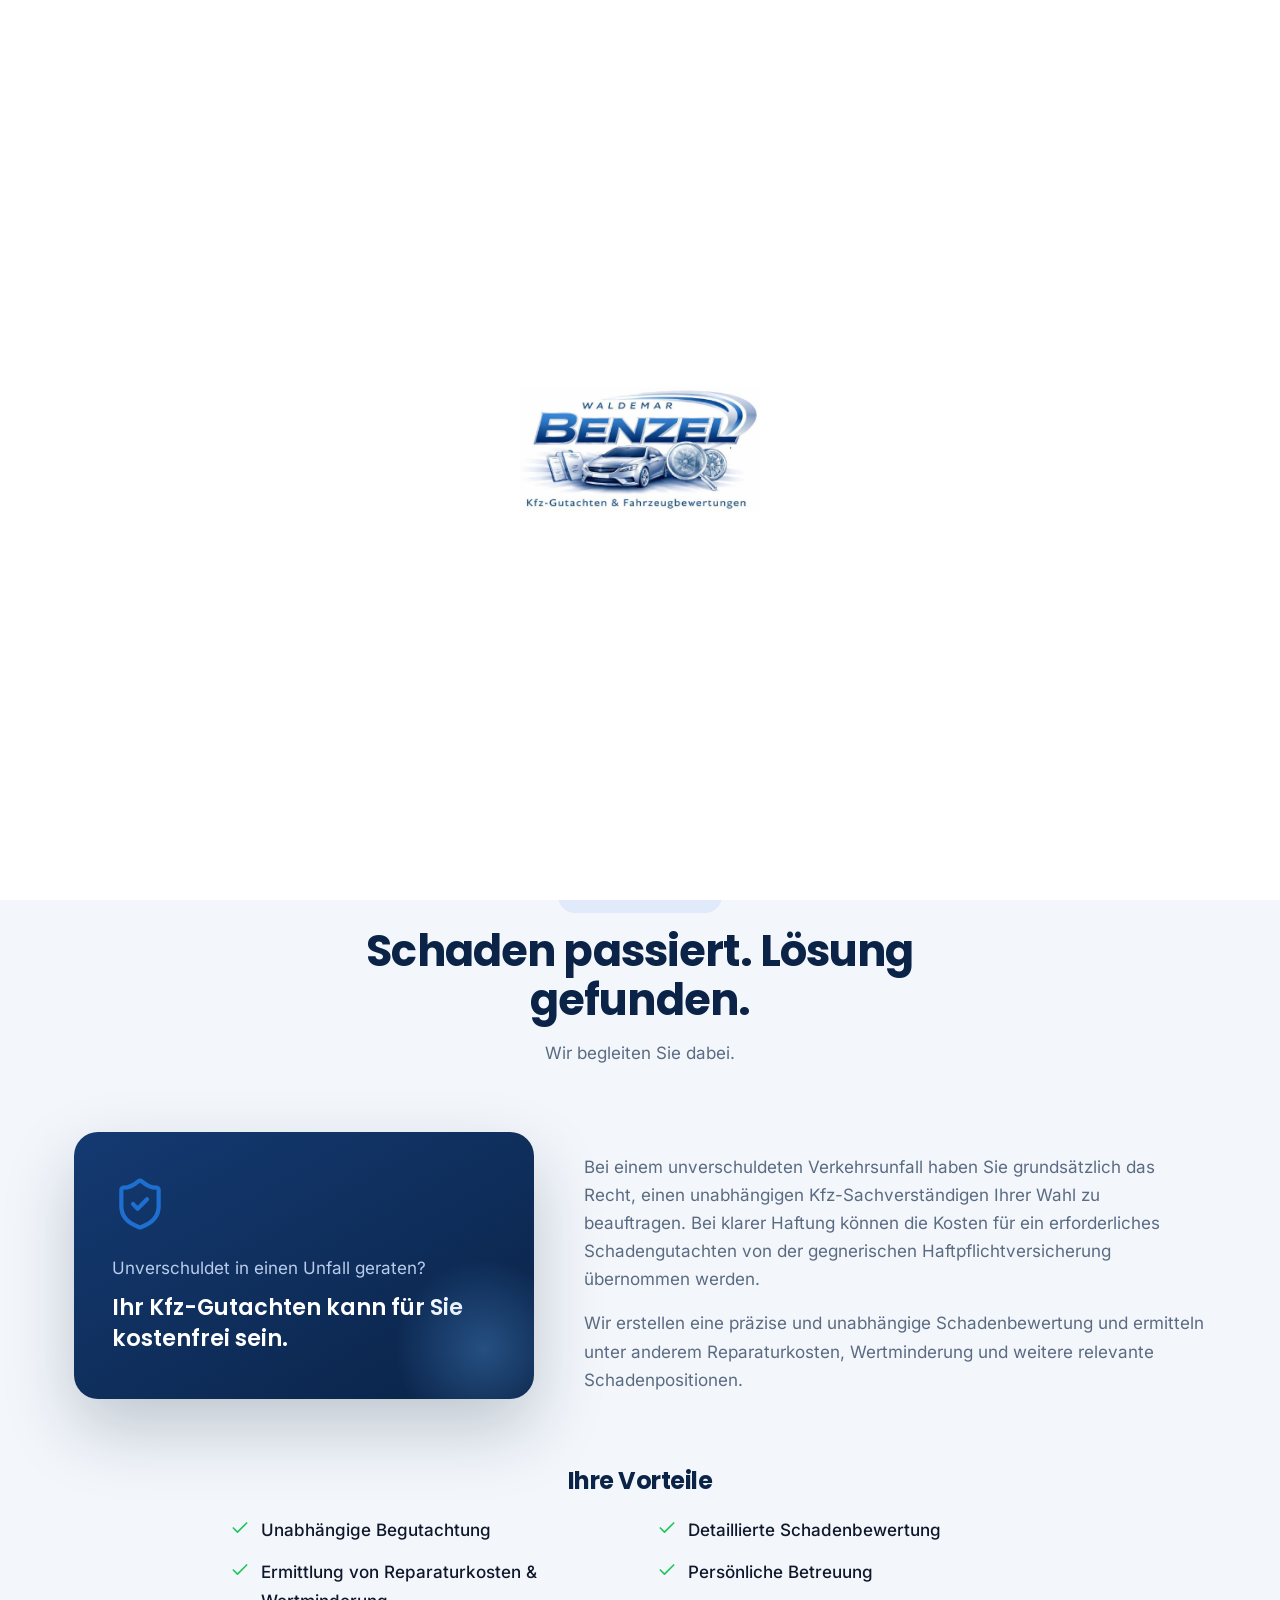
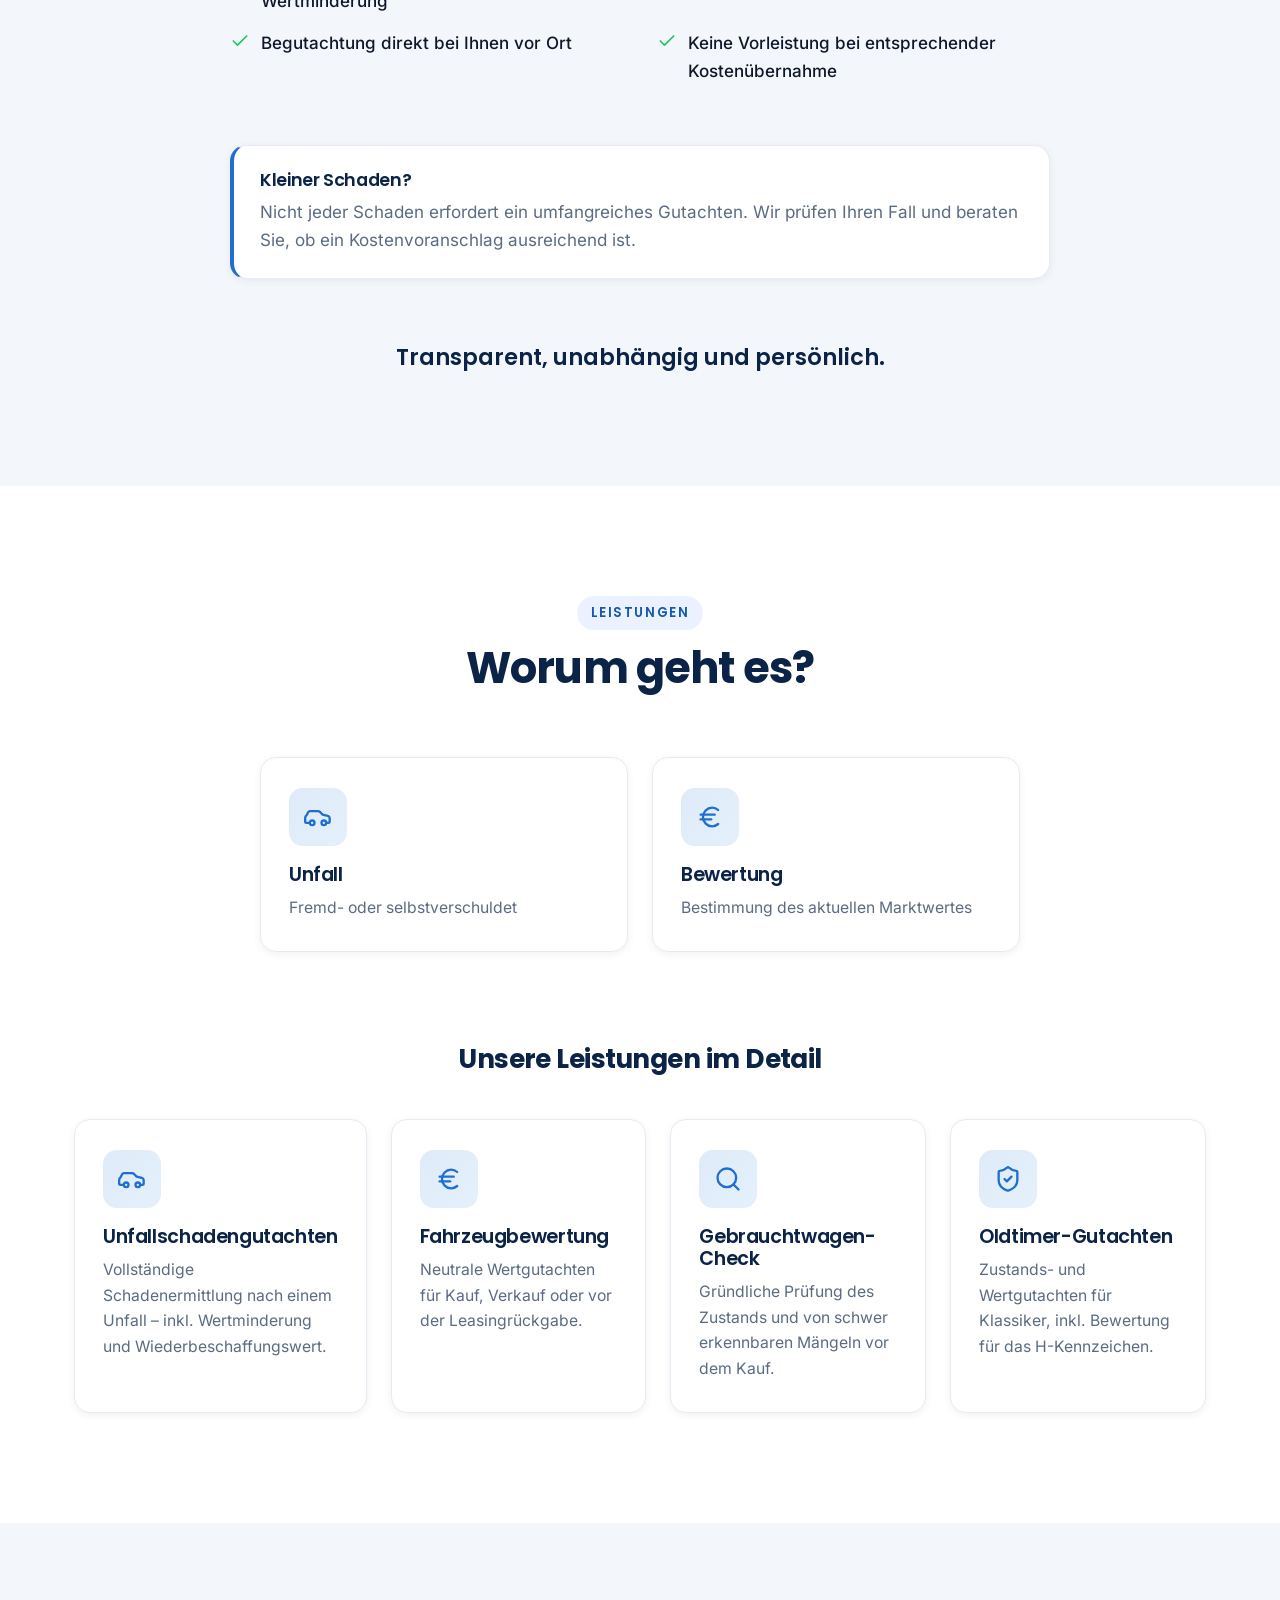
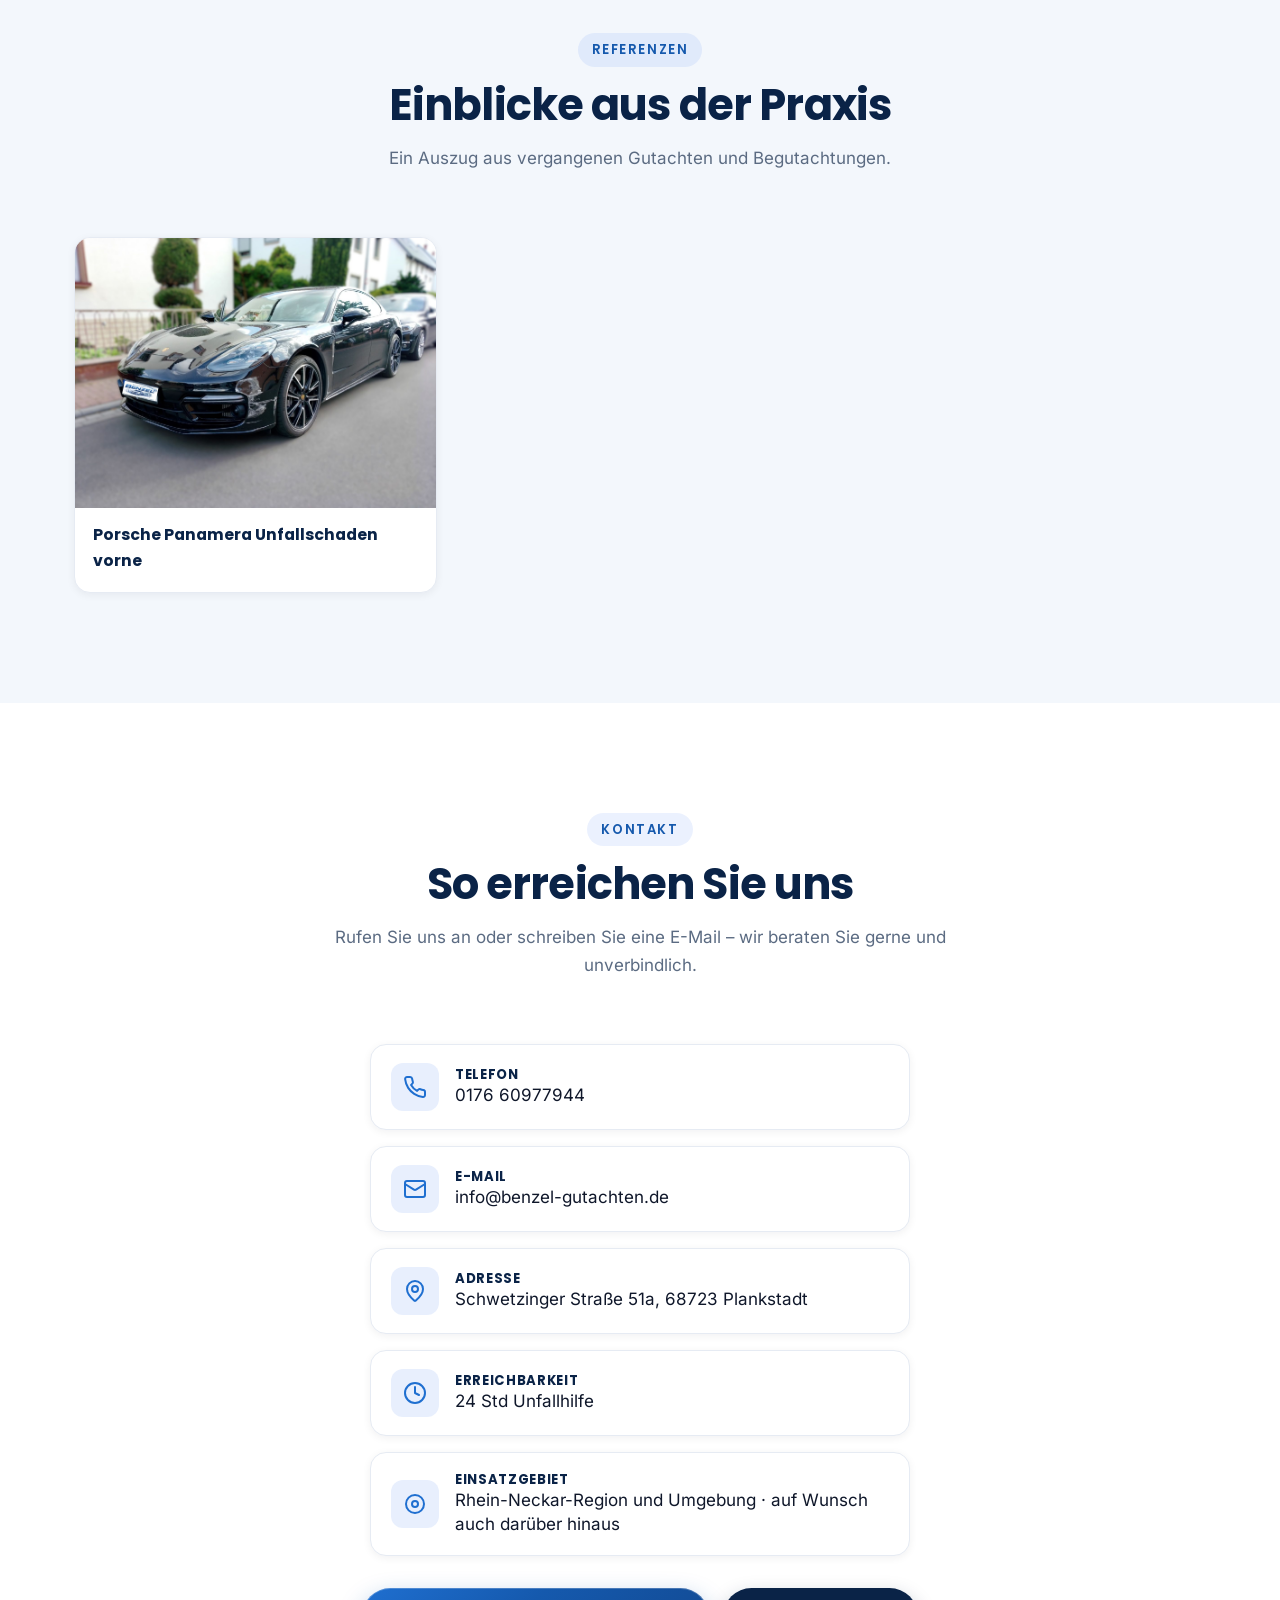
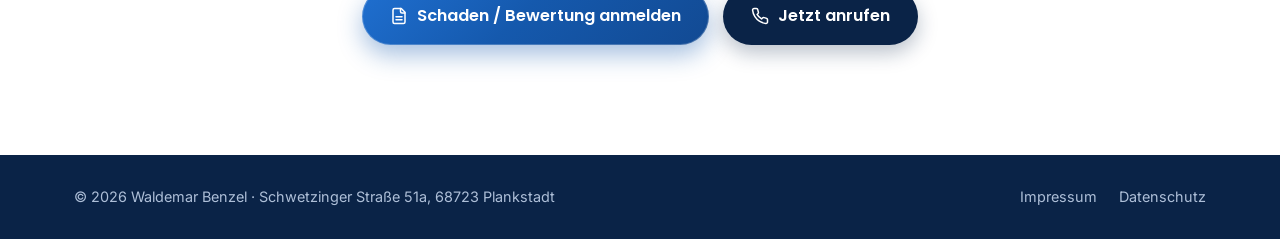
==== index.html @ b2946c23 "Neuer Abschnitt „Schaden passiert. Lösung gefunden." Text vom Auftraggeber, wörtlich übernommen und " ====
<!DOCTYPE html>
<html lang="de">
<head>
  <meta charset="UTF-8" />
  <meta name="viewport" content="width=device-width, initial-scale=1.0" />
  <title>Waldemar Benzel · KFZ-Gutachten & Fahrzeugbewertungen</title>
  <meta name="description" content="Unabhängiges Kfz-Sachverständigenbüro in Plankstadt: KFZ-Gutachten nach Unfall, Fahrzeugbewertung und Gebrauchtwagen-Check – schnell, neutral, kompetent." />
  <meta name="theme-color" content="#0a2347" />

  <!-- Open Graph -->
  <meta property="og:title" content="Waldemar Benzel · KFZ-Gutachten & Fahrzeugbewertungen" />
  <meta property="og:description" content="Unabhängige KFZ-Gutachten nach Unfall & Schaden. Schnell, neutral und kompetent – vor Ort in der Rhein-Neckar-Region und darüber hinaus." />
  <meta property="og:type" content="website" />
  <meta property="og:locale" content="de_DE" />
  <meta property="og:site_name" content="Waldemar Benzel" />
  <meta property="og:image" content="https://emilianbleimn.github.io/Benzel-KFZ/assets/logo.png" />
  <meta property="og:image:width" content="560" />
  <meta property="og:image:height" content="294" />
  <meta property="og:image:alt" content="Logo Waldemar Benzel – Kfz-Gutachten &amp; Fahrzeugbewertungen" />
  <meta name="twitter:card" content="summary_large_image" />

  <!-- Favicon (inline SVG) -->
  <link rel="icon" href="data:image/svg+xml,%3Csvg xmlns='http://www.w3.org/2000/svg' viewBox='0 0 32 32'%3E%3Crect width='32' height='32' rx='7' fill='%230a2347'/%3E%3Cpath d='M7 19h18M9 19l1.6-4.2A2 2 0 0 1 12.5 13.5h7a2 2 0 0 1 1.9 1.3L23 19' fill='none' stroke='%2357a0e8' stroke-width='2' stroke-linecap='round' stroke-linejoin='round'/%3E%3Ccircle cx='11' cy='21' r='1.8' fill='%23fff'/%3E%3Ccircle cx='21' cy='21' r='1.8' fill='%23fff'/%3E%3C/svg%3E" />

  <script>document.documentElement.classList.add("js")</script>
  <noscript><style>#preloader{display:none!important}</style></noscript>
  <link rel="stylesheet" href="css/fonts.css" />
  <link rel="stylesheet" href="css/style.css?v=12" />

  <link rel="canonical" href="https://emilianbleimn.github.io/Benzel-KFZ/" />
  <meta property="og:url" content="https://emilianbleimn.github.io/Benzel-KFZ/" />
  <meta name="robots" content="index, follow" />
  <meta name="author" content="Waldemar Benzel" />

  <!-- Strukturierte Daten für lokale SEO -->
  <script type="application/ld+json">
  {
    "@context": "https://schema.org",
    "@type": "AutomotiveBusiness",
    "name": "Waldemar Benzel – Kfz-Gutachten & Fahrzeugbewertungen",
    "description": "Unabhängiges Kfz-Sachverständigenbüro für Unfallschadengutachten, Fahrzeugbewertung, Gebrauchtwagen-Check und Oldtimer-Gutachten.",
    "url": "https://emilianbleimn.github.io/Benzel-KFZ/",
    "telephone": "+49-176-60977944",
    "email": "info@benzel-gutachten.de",
    "image": "https://emilianbleimn.github.io/Benzel-KFZ/assets/logo.png",
    "geo": { "@type": "GeoCoordinates", "latitude": 49.3958, "longitude": 8.6172 },
    "priceRange": "€€",
    "address": {
      "@type": "PostalAddress",
      "streetAddress": "Schwetzinger Straße 51a",
      "postalCode": "68723",
      "addressLocality": "Plankstadt",
      "addressCountry": "DE"
    },
    "areaServed": [
      { "@type": "City", "name": "Plankstadt" },
      { "@type": "City", "name": "Schwetzingen" },
      { "@type": "City", "name": "Heidelberg" },
      { "@type": "City", "name": "Mannheim" },
      { "@type": "City", "name": "Ludwigshafen am Rhein" },
      { "@type": "City", "name": "Speyer" },
      { "@type": "AdministrativeArea", "name": "Rhein-Neckar-Kreis" },
      { "@type": "AdministrativeArea", "name": "Metropolregion Rhein-Neckar" },
      { "@type": "State", "name": "Baden-Württemberg" },
      { "@type": "State", "name": "Rheinland-Pfalz" },
      { "@type": "State", "name": "Hessen" }
    ],
    "openingHoursSpecification": [{
      "@type": "OpeningHoursSpecification",
      "dayOfWeek": ["Monday", "Tuesday", "Wednesday", "Thursday", "Friday", "Saturday", "Sunday"],
      "opens": "00:00",
      "closes": "23:59"
    }]
  }
  </script>
</head>
<body>
  <a class="skip-link" href="#main">Zum Inhalt springen</a>

  <!-- Lade-Vorschau (Splash) -->
  <div id="preloader" class="preloader" aria-hidden="true">
    <img class="preloader__logo" src="assets/logo.png" onerror="this.onerror=null;this.src='assets/logo.svg'" alt="" width="240" height="126" />
  </div>

  <!-- ===== Header ===== -->
  <header class="header is-scrolled" id="top">
    <div class="container header__inner">
      <a href="#top" class="brand" aria-label="Waldemar Benzel – Startseite">
        <img class="brand__logo" src="assets/logo.png" onerror="this.onerror=null;this.src='assets/logo.svg'" alt="Waldemar Benzel – Kfz-Gutachten & Fahrzeugbewertungen" width="200" height="105" />
      </a>
      <div class="header__actions">
        <a href="tel:+4917660977944" class="btn btn--primary header__phone">
          <svg viewBox="0 0 24 24" class="ico" aria-hidden="true"><path d="M22 16.92v3a2 2 0 0 1-2.18 2 19.79 19.79 0 0 1-8.63-3.07 19.5 19.5 0 0 1-6-6 19.79 19.79 0 0 1-3.07-8.67A2 2 0 0 1 4.11 2h3a2 2 0 0 1 2 1.72c.13.96.36 1.9.7 2.81a2 2 0 0 1-.45 2.11L8.09 9.91a16 16 0 0 0 6 6l1.27-1.27a2 2 0 0 1 2.11-.45c.91.34 1.85.57 2.81.7A2 2 0 0 1 22 16.92z"/></svg>
          Anrufen
        </a>
        <a href="https://schaden.autoixpert.de/G731Gws9prDf" title="Externes Schaden-Formular – öffnet in neuem Tab" class="btn btn--dark" target="_blank" rel="noopener">
          <svg viewBox="0 0 24 24" class="ico" aria-hidden="true"><path d="M15 2H6a2 2 0 0 0-2 2v16a2 2 0 0 0 2 2h12a2 2 0 0 0 2-2V7Z"/><path d="M14 2v4a2 2 0 0 0 2 2h4"/><path d="M16 13H8"/><path d="M16 17H8"/></svg>
          <span class="u-hide-sm">Schaden / Bewertung anmelden</span>
          <span class="u-only-sm">Schaden melden</span>
        </a>
      </div>
    </div>
  </header>

  <main id="main" tabindex="-1">
    <!-- ===== Hero ===== -->
    <section class="hero">
      <div class="hero__glow" aria-hidden="true"></div>
      <div class="container hero__inner hero__inner--center">
        <span class="eyebrow eyebrow--light">Unabhängiges <span class="nowrap">Kfz-Sachverständigenbüro</span></span>
        <h1 class="hero__title"><span class="hero__brand">Benzel</span> KFZ-Gutachten &amp; <span>Fahrzeugbewertungen</span></h1>

        <p class="hero__lead">
          Nach einem Verkehrsunfall oder sonstigen Schaden prüfen wir Ihr Fahrzeug und erstellen
          unabhängige, gerichtsfeste Gutachten – schnell, neutral und kompetent.
        </p>
        <div class="hero__actions">
          <a href="https://schaden.autoixpert.de/G731Gws9prDf" title="Externes Schaden-Formular – öffnet in neuem Tab" class="btn btn--primary btn--lg" target="_blank" rel="noopener">
            <svg viewBox="0 0 24 24" class="ico" aria-hidden="true"><path d="M15 2H6a2 2 0 0 0-2 2v16a2 2 0 0 0 2 2h12a2 2 0 0 0 2-2V7Z"/><path d="M14 2v4a2 2 0 0 0 2 2h4"/><path d="M16 13H8"/><path d="M16 17H8"/></svg>
            Schaden / Bewertung anmelden
          </a>
          <a href="tel:+4917660977944" class="btn btn--ghost btn--lg">
            <svg viewBox="0 0 24 24" class="ico" aria-hidden="true"><path d="M22 16.92v3a2 2 0 0 1-2.18 2 19.79 19.79 0 0 1-8.63-3.07 19.5 19.5 0 0 1-6-6 19.79 19.79 0 0 1-3.07-8.67A2 2 0 0 1 4.11 2h3a2 2 0 0 1 2 1.72c.13.96.36 1.9.7 2.81a2 2 0 0 1-.45 2.11L8.09 9.91a16 16 0 0 0 6 6l1.27-1.27a2 2 0 0 1 2.11-.45c.91.34 1.85.57 2.81.7A2 2 0 0 1 22 16.92z"/></svg>
            0176 60977944
          </a>
        </div>
        <ul class="hero__usps">
          <li><svg viewBox="0 0 24 24" class="ico" aria-hidden="true"><polyline points="20 6 9 17 4 12"/></svg> 100 % unabhängig</li>
          <li><svg viewBox="0 0 24 24" class="ico" aria-hidden="true"><polyline points="20 6 9 17 4 12"/></svg> Schnelle Termine</li>
          <li><svg viewBox="0 0 24 24" class="ico" aria-hidden="true"><polyline points="20 6 9 17 4 12"/></svg> Kompetent</li>
        </ul>
      </div>
    </section>

    <!-- ===== Unfallschaden ===== -->
    <section class="section section--alt" id="unfallschaden">
      <div class="container">
        <div class="section__head">
          <span class="eyebrow">Unfallschaden</span>
          <h2 class="section__title">Schaden passiert. Lösung gefunden.</h2>
          <p class="section__sub">Wir begleiten Sie dabei.</p>
        </div>

        <div class="about">
          <div class="about__card">
            <svg class="about__big-icon" viewBox="0 0 24 24" aria-hidden="true"><path d="M20 13c0 5-3.5 7.5-7.66 8.95a1 1 0 0 1-.67-.01C7.5 20.5 4 18 4 13V6a1 1 0 0 1 1-1c2 0 4.5-1.2 6.24-2.72a1.17 1.17 0 0 1 1.52 0C14.51 3.81 17 5 19 5a1 1 0 0 1 1 1z"/><path d="m9 12 2 2 4-4"/></svg>
            <p class="about__frage">Unverschuldet in einen Unfall geraten?</p>
            <p class="about__quote">Ihr Kfz-Gutachten kann für Sie kostenfrei sein.</p>
          </div>

          <div class="about__content">
            <p>
              Bei einem unverschuldeten Verkehrsunfall haben Sie grundsätzlich das Recht, einen
              unabhängigen Kfz-Sachverständigen Ihrer Wahl zu beauftragen. Bei klarer Haftung können
              die Kosten für ein erforderliches Schadengutachten von der gegnerischen
              Haftpflichtversicherung übernommen werden.
            </p>
            <p>
              Wir erstellen eine präzise und unabhängige Schadenbewertung und ermitteln unter anderem
              Reparaturkosten, Wertminderung und weitere relevante Schadenpositionen.
            </p>
          </div>
        </div>

        <div class="vorteile">
          <h3 class="vorteile__titel">Ihre Vorteile</h3>
          <ul class="checklist checklist--zwei">
            <li><svg viewBox="0 0 24 24" class="ico" aria-hidden="true"><polyline points="20 6 9 17 4 12"/></svg> Unabhängige Begutachtung</li>
            <li><svg viewBox="0 0 24 24" class="ico" aria-hidden="true"><polyline points="20 6 9 17 4 12"/></svg> Detaillierte Schadenbewertung</li>
            <li><svg viewBox="0 0 24 24" class="ico" aria-hidden="true"><polyline points="20 6 9 17 4 12"/></svg> Ermittlung von Reparaturkosten &amp; Wertminderung</li>
            <li><svg viewBox="0 0 24 24" class="ico" aria-hidden="true"><polyline points="20 6 9 17 4 12"/></svg> Persönliche Betreuung</li>
            <li><svg viewBox="0 0 24 24" class="ico" aria-hidden="true"><polyline points="20 6 9 17 4 12"/></svg> Begutachtung direkt bei Ihnen vor Ort</li>
            <li><svg viewBox="0 0 24 24" class="ico" aria-hidden="true"><polyline points="20 6 9 17 4 12"/></svg> Keine Vorleistung bei entsprechender Kostenübernahme</li>
          </ul>
        </div>

        <div class="hinweis">
          <h3 class="hinweis__titel">Kleiner Schaden?</h3>
          <p>
            Nicht jeder Schaden erfordert ein umfangreiches Gutachten. Wir prüfen Ihren Fall und
            beraten Sie, ob ein Kostenvoranschlag ausreichend ist.
          </p>
        </div>

        <p class="schlusssatz">Transparent, unabhängig und persönlich.</p>
      </div>
    </section>

    <!-- ===== Leistungen ===== -->
    <section class="section" id="leistungen">
      <div class="container">
        <div class="section__head">
          <span class="eyebrow">Leistungen</span>
          <h2 class="section__title">Worum geht es?</h2>
        </div>

        <div class="cards cards--two">
          <article class="card">
            <span class="card__icon"><svg viewBox="0 0 24 24" aria-hidden="true"><path d="M19 17h2c.6 0 1-.4 1-1v-3c0-.9-.7-1.7-1.5-1.9C18.7 10.6 16 10 16 10s-1.3-1.4-2.2-2.3c-.5-.4-1.1-.7-1.8-.7H5c-.6 0-1.1.4-1.4.9l-1.5 2.8C1.4 11.3 1 12.1 1 13v3c0 .6.4 1 1 1h2"/><circle cx="7" cy="17" r="2"/><circle cx="17" cy="17" r="2"/></svg></span>
            <h3 class="card__title">Unfall</h3>
            <p>Fremd- oder selbstverschuldet</p>
          </article>

          <article class="card">
            <span class="card__icon"><svg viewBox="0 0 24 24" aria-hidden="true"><path d="M4 10h12"/><path d="M4 14h9"/><path d="M19 6a7.7 7.7 0 0 0-5.2-2A7.9 7.9 0 0 0 6 12c0 4.4 3.5 8 7.8 8 2 0 3.8-.8 5.2-2"/></svg></span>
            <h3 class="card__title">Bewertung</h3>
            <p>Bestimmung des aktuellen Marktwertes</p>
          </article>
        </div>

        <div class="section__head section__head--sub">
          <h3 class="section__subtitle">Unsere Leistungen im Detail</h3>
        </div>

        <div class="cards cards--simple">
          <article class="card">
            <span class="card__icon"><svg viewBox="0 0 24 24" aria-hidden="true"><path d="M19 17h2c.6 0 1-.4 1-1v-3c0-.9-.7-1.7-1.5-1.9C18.7 10.6 16 10 16 10s-1.3-1.4-2.2-2.3c-.5-.4-1.1-.7-1.8-.7H5c-.6 0-1.1.4-1.4.9l-1.5 2.8C1.4 11.3 1 12.1 1 13v3c0 .6.4 1 1 1h2"/><circle cx="7" cy="17" r="2"/><circle cx="17" cy="17" r="2"/></svg></span>
            <h4 class="card__title">Unfallschadengutachten</h4>
            <p>Vollständige Schadenermittlung nach einem Unfall – inkl. Wertminderung und Wiederbeschaffungswert.</p>
          </article>

          <article class="card">
            <span class="card__icon"><svg viewBox="0 0 24 24" aria-hidden="true"><path d="M4 10h12"/><path d="M4 14h9"/><path d="M19 6a7.7 7.7 0 0 0-5.2-2A7.9 7.9 0 0 0 6 12c0 4.4 3.5 8 7.8 8 2 0 3.8-.8 5.2-2"/></svg></span>
            <h4 class="card__title">Fahrzeugbewertung</h4>
            <p>Neutrale Wertgutachten für Kauf, Verkauf oder vor der Leasingrückgabe.</p>
          </article>

          <article class="card">
            <span class="card__icon"><svg viewBox="0 0 24 24" aria-hidden="true"><circle cx="11" cy="11" r="8"/><path d="m21 21-4.3-4.3"/></svg></span>
            <h4 class="card__title">Gebrauchtwagen-Check</h4>
            <p>Gründliche Prüfung des Zustands und von schwer erkennbaren Mängeln vor dem Kauf.</p>
          </article>

          <article class="card">
            <span class="card__icon"><svg viewBox="0 0 24 24" aria-hidden="true"><path d="M20 13c0 5-3.5 7.5-7.66 8.95a1 1 0 0 1-.67-.01C7.5 20.5 4 18 4 13V6a1 1 0 0 1 1-1c2 0 4.5-1.2 6.24-2.72a1.17 1.17 0 0 1 1.52 0C14.51 3.81 17 5 19 5a1 1 0 0 1 1 1z"/><path d="m9 12 2 2 4-4"/></svg></span>
            <h4 class="card__title">Oldtimer-Gutachten</h4>
            <p>Zustands- und Wertgutachten für Klassiker, inkl. Bewertung für das H-Kennzeichen.</p>
          </article>
        </div>
      </div>
    </section>

    <!-- ===== Referenzen / Galerie ===== -->
    <section class="section section--alt" id="referenzen">
      <div class="container">
        <div class="section__head">
          <span class="eyebrow">Referenzen</span>
          <h2 class="section__title">Einblicke aus der Praxis</h2>
          <p class="section__sub">Ein Auszug aus vergangenen Gutachten und Begutachtungen.</p>
        </div>

        <div class="gallery" id="galerie">
          <figure class="gallery__item">
            <img class="gallery__img" src="assets/referenzen/ref-1.jpg" onerror="this.onerror=null;this.src='assets/referenzen/placeholder.svg';this.classList.add('is-placeholder')" alt="Referenz: Unfallschadengutachten" loading="lazy" width="640" height="480" />
            <figcaption class="gallery__cap">Unfallschadengutachten</figcaption>
          </figure>
          <figure class="gallery__item">
            <img class="gallery__img" src="assets/referenzen/ref-2.jpg" onerror="this.onerror=null;this.src='assets/referenzen/placeholder.svg';this.classList.add('is-placeholder')" alt="Referenz: Fahrzeugbewertung" loading="lazy" width="640" height="480" />
            <figcaption class="gallery__cap">Fahrzeugbewertung &amp; Wertgutachten</figcaption>
          </figure>
          <figure class="gallery__item">
            <img class="gallery__img" src="assets/referenzen/ref-3.jpg" onerror="this.onerror=null;this.src='assets/referenzen/placeholder.svg';this.classList.add('is-placeholder')" alt="Referenz: Gebrauchtwagen-Check" loading="lazy" width="640" height="480" />
            <figcaption class="gallery__cap">Gebrauchtwagen-Check</figcaption>
          </figure>
          <figure class="gallery__item">
            <img class="gallery__img" src="assets/referenzen/ref-4.jpg" onerror="this.onerror=null;this.src='assets/referenzen/placeholder.svg';this.classList.add('is-placeholder')" alt="Referenz: Oldtimer-Gutachten" loading="lazy" width="640" height="480" />
            <figcaption class="gallery__cap">Oldtimer-Gutachten</figcaption>
          </figure>
          <figure class="gallery__item">
            <img class="gallery__img" src="assets/referenzen/ref-5.jpg" onerror="this.onerror=null;this.src='assets/referenzen/placeholder.svg';this.classList.add('is-placeholder')" alt="Referenz: Lack- und Karosserieschaden" loading="lazy" width="640" height="480" />
            <figcaption class="gallery__cap">Lack- &amp; Karosserieschaden</figcaption>
          </figure>
          <figure class="gallery__item">
            <img class="gallery__img" src="assets/referenzen/ref-6.jpg" onerror="this.onerror=null;this.src='assets/referenzen/placeholder.svg';this.classList.add('is-placeholder')" alt="Referenz: Beweissicherung und Dokumentation" loading="lazy" width="640" height="480" />
            <figcaption class="gallery__cap">Beweissicherung &amp; Dokumentation</figcaption>
          </figure>
        </div>
      </div>
    </section>

    <!-- ===== Kontakt ===== -->
    <section class="section" id="kontakt">
      <div class="container container--narrow">
        <div class="section__head">
          <span class="eyebrow">Kontakt</span>
          <h2 class="section__title">So erreichen Sie uns</h2>
          <p class="section__sub">Rufen Sie uns an oder schreiben Sie eine E-Mail – wir beraten Sie gerne und unverbindlich.</p>
        </div>

        <div class="contact__info contact__info--center">
          <a class="contact__item" href="tel:+4917660977944">
            <span class="contact__ico"><svg viewBox="0 0 24 24" aria-hidden="true"><path d="M22 16.92v3a2 2 0 0 1-2.18 2 19.79 19.79 0 0 1-8.63-3.07 19.5 19.5 0 0 1-6-6 19.79 19.79 0 0 1-3.07-8.67A2 2 0 0 1 4.11 2h3a2 2 0 0 1 2 1.72c.13.96.36 1.9.7 2.81a2 2 0 0 1-.45 2.11L8.09 9.91a16 16 0 0 0 6 6l1.27-1.27a2 2 0 0 1 2.11-.45c.91.34 1.85.57 2.81.7A2 2 0 0 1 22 16.92z"/></svg></span>
            <span><strong>Telefon</strong>0176 60977944</span>
          </a>
          <a class="contact__item" href="mailto:info@benzel-gutachten.de">
            <span class="contact__ico"><svg viewBox="0 0 24 24" aria-hidden="true"><rect x="2" y="4" width="20" height="16" rx="2"/><path d="m22 7-8.97 5.7a1.94 1.94 0 0 1-2.06 0L2 7"/></svg></span>
            <span><strong>E-Mail</strong>info@benzel-gutachten.de</span>
          </a>
          <div class="contact__item">
            <span class="contact__ico"><svg viewBox="0 0 24 24" aria-hidden="true"><path d="M20 10c0 4.99-5.54 10.19-7.4 11.8a1 1 0 0 1-1.2 0C9.54 20.19 4 14.99 4 10a8 8 0 0 1 16 0"/><circle cx="12" cy="10" r="3"/></svg></span>
            <span><strong>Adresse</strong>Schwetzinger Straße 51a, 68723 Plankstadt</span>
          </div>
          <div class="contact__item">
            <span class="contact__ico"><svg viewBox="0 0 24 24" aria-hidden="true"><circle cx="12" cy="12" r="10"/><polyline points="12 6 12 12 16 14"/></svg></span>
            <span><strong>Erreichbarkeit</strong>24 Std Unfallhilfe</span>
          </div>
          <div class="contact__item">
            <span class="contact__ico"><svg viewBox="0 0 24 24" aria-hidden="true"><circle cx="12" cy="12" r="9"/><circle cx="12" cy="12" r="3"/></svg></span>
            <span><strong>Einsatzgebiet</strong>Rhein-Neckar-Region und Umgebung · auf Wunsch auch darüber hinaus</span>
          </div>
        </div>

        <div class="contact-cta">
          <a href="https://schaden.autoixpert.de/G731Gws9prDf" title="Externes Schaden-Formular – öffnet in neuem Tab" class="btn btn--primary btn--lg" target="_blank" rel="noopener">
            <svg viewBox="0 0 24 24" class="ico" aria-hidden="true"><path d="M15 2H6a2 2 0 0 0-2 2v16a2 2 0 0 0 2 2h12a2 2 0 0 0 2-2V7Z"/><path d="M14 2v4a2 2 0 0 0 2 2h4"/><path d="M16 13H8"/><path d="M16 17H8"/></svg>
            Schaden / Bewertung anmelden
          </a>
          <a href="tel:+4917660977944" class="btn btn--dark btn--lg">
            <svg viewBox="0 0 24 24" class="ico" aria-hidden="true"><path d="M22 16.92v3a2 2 0 0 1-2.18 2 19.79 19.79 0 0 1-8.63-3.07 19.5 19.5 0 0 1-6-6 19.79 19.79 0 0 1-3.07-8.67A2 2 0 0 1 4.11 2h3a2 2 0 0 1 2 1.72c.13.96.36 1.9.7 2.81a2 2 0 0 1-.45 2.11L8.09 9.91a16 16 0 0 0 6 6l1.27-1.27a2 2 0 0 1 2.11-.45c.91.34 1.85.57 2.81.7A2 2 0 0 1 22 16.92z"/></svg>
            Jetzt anrufen
          </a>
        </div>
      </div>
    </section>
  </main>

  <!-- ===== Footer ===== -->
  <footer class="footer footer--slim">
    <div class="container footer__bottom">
      <p>© <span id="year">2026</span> Waldemar Benzel · Schwetzinger Straße 51a, 68723 Plankstadt</p>
      <nav class="footer__legal" aria-label="Rechtliches">
        <a href="impressum.html">Impressum</a>
        <a href="datenschutz.html">Datenschutz</a>
      </nav>
    </div>
  </footer>

  <script>
    // Aktuelles Jahr im Footer
    var y = document.getElementById("year");
    if (y) y.textContent = new Date().getFullYear();

    // Lade-Vorschau (Splash) ausblenden – mit Mindestanzeigedauer & Sicherheits-Fallback
    (function () {
      var pre = document.getElementById("preloader");
      if (!pre) return;
      var start = Date.now(), MIN = 2700;   // Mindestanzeigedauer der Lade-Vorschau
      function hide() {
        var wait = Math.max(0, MIN - (Date.now() - start));
        setTimeout(function () { pre.classList.add("is-hidden"); }, wait);
      }
      if (document.readyState === "complete") hide();
      else window.addEventListener("load", hide);
      setTimeout(hide, 3200); // Fallback, falls 'load' nicht feuert – deckelt die Anzeige
    })();

    // Klick aufs Logo: sanft nach ganz oben (Startseite) – Desktop & Mobile
    (function () {
      var brand = document.querySelector(".brand");
      if (!brand) return;
      brand.addEventListener("click", function (e) {
        var href = brand.getAttribute("href") || "";
        if (href.charAt(0) === "#") {
          e.preventDefault();
          window.scrollTo({ top: 0, behavior: "smooth" });
        }
      });
    })();
  </script>
  <script src="js/referenzen.js"></script>
</body>
</html>
---- css/fonts.css ----
/* Lokal gehostete Schriften (DSGVO-freundlich) – ersetzen den externen Google-Fonts-Aufruf */
@font-face { font-family: 'Inter'; font-style: normal; font-weight: 400; font-display: swap; src: url('../fonts/inter-400.woff2') format('woff2'); }
@font-face { font-family: 'Inter'; font-style: normal; font-weight: 500; font-display: swap; src: url('../fonts/inter-500.woff2') format('woff2'); }
@font-face { font-family: 'Inter'; font-style: normal; font-weight: 600; font-display: swap; src: url('../fonts/inter-600.woff2') format('woff2'); }
@font-face { font-family: 'Inter'; font-style: normal; font-weight: 700; font-display: swap; src: url('../fonts/inter-700.woff2') format('woff2'); }
@font-face { font-family: 'Poppins'; font-style: normal; font-weight: 500; font-display: swap; src: url('../fonts/poppins-500.woff2') format('woff2'); }
@font-face { font-family: 'Poppins'; font-style: normal; font-weight: 600; font-display: swap; src: url('../fonts/poppins-600.woff2') format('woff2'); }
@font-face { font-family: 'Poppins'; font-style: normal; font-weight: 700; font-display: swap; src: url('../fonts/poppins-700.woff2') format('woff2'); }
@font-face { font-family: 'Poppins'; font-style: normal; font-weight: 800; font-display: swap; src: url('../fonts/poppins-800.woff2') format('woff2'); }
---- css/style.css ----
/* =========================================================
   AutoCheck – KFZ-Gutachten · Stylesheet
   ========================================================= */

:root {
  --navy-900: #0a2347;
  --navy-800: #0d2c59;
  --navy-700: #143a72;
  --blue: #1f6fd0;
  --blue-dark: #1559ad;
  --blue-light: #57a0e8;
  /* Akzentfarbe = metallisches Blau (Logo-Stil, ersetzt das frühere Orange) */
  --accent: #1f6fd0;
  --accent-dark: #1559ad;
  --steel: #4d6b94;
  --green: #22c55e;

  /* Chrome-/Metallic-Verläufe (Logo-Look) */
  --grad-blue: linear-gradient(135deg, #3b8fe6 0%, #1f6fd0 46%, #124a93 100%);
  --grad-chrome: linear-gradient(180deg, #ffffff 0%, #dcebfb 30%, #9fc2e6 70%, #6f9bcb 100%);

  --ink: #0f172a;
  --muted: #5b6b82;
  --line: #e6ebf3;
  --bg: #ffffff;
  --bg-alt: #f3f7fc;

  --radius: 16px;
  --radius-sm: 10px;
  --radius-lg: 24px;
  --shadow-sm: 0 2px 8px rgba(15, 23, 42, .06);
  --shadow: 0 14px 40px rgba(15, 23, 42, .10);
  --shadow-lg: 0 30px 70px rgba(10, 26, 48, .22);

  --container: 1180px;
  --ease: cubic-bezier(.22, .61, .36, 1);

  --font-body: "Inter", system-ui, -apple-system, "Segoe UI", Roboto, sans-serif;
  --font-head: "Poppins", var(--font-body);
}

/* ---------- Reset ---------- */
*, *::before, *::after { box-sizing: border-box; }
* { margin: 0; }
html { scroll-behavior: smooth; -webkit-text-size-adjust: 100%; }

body {
  font-family: var(--font-body);
  color: var(--ink);
  background: var(--bg);
  line-height: 1.65;
  font-size: 17px;
  overflow-x: hidden;
  -webkit-font-smoothing: antialiased;
}

img, svg { display: block; max-width: 100%; }
a { color: inherit; text-decoration: none; }
ul { list-style: none; padding: 0; }
button { font: inherit; cursor: pointer; border: none; background: none; }

h1, h2, h3, h4 { font-family: var(--font-head); line-height: 1.15; letter-spacing: -.02em; color: var(--navy-900); }

/* generic line-icon styling */
.ico { width: 1.15em; height: 1.15em; fill: none; stroke: currentColor; stroke-width: 2; stroke-linecap: round; stroke-linejoin: round; flex: none; }

/* ---------- Layout helpers ---------- */
.container { width: 100%; max-width: var(--container); margin: 0 auto; padding: 0 24px; }
.container--narrow { max-width: 820px; }

.section { padding: clamp(64px, 9vw, 110px) 0; }
.section--alt { background: var(--bg-alt); }

.section__head { max-width: 680px; margin: 0 auto clamp(40px, 6vw, 64px); text-align: center; }
.section__title { font-size: clamp(1.9rem, 4vw, 2.7rem); font-weight: 700; }
.section__sub { margin-top: 14px; color: var(--muted); font-size: 1.06rem; }

.eyebrow {
  display: inline-block; font-family: var(--font-head); font-weight: 600;
  font-size: .82rem; letter-spacing: .12em; text-transform: uppercase;
  color: var(--blue-dark); margin-bottom: 14px;
  padding: 6px 14px; border-radius: 999px; background: rgba(37, 99, 235, .09);
}
.eyebrow--light { color: #bcd4ff; background: rgba(255, 255, 255, .1); }

/* ---------- Skip link ---------- */
.skip-link {
  position: absolute; left: -999px; top: 0; z-index: 200;
  background: var(--navy-900); color: #fff; padding: 12px 18px; border-radius: 0 0 10px 0;
}
.skip-link:focus { left: 0; }

/* ---------- Buttons ---------- */
.btn {
  --btn-bg: var(--blue); --btn-fg: #fff;
  display: inline-flex; align-items: center; justify-content: center; gap: 9px;
  background: var(--btn-bg); color: var(--btn-fg);
  font-family: var(--font-head); font-weight: 600; font-size: .97rem;
  padding: 12px 22px; border-radius: 999px;
  transition: transform .2s var(--ease), box-shadow .2s var(--ease), background .2s var(--ease);
  white-space: nowrap;
}
.btn .ico { width: 18px; height: 18px; transition: transform .2s var(--ease); }
.btn:hover { transform: translateY(-2px); }
.btn:hover .ico { transform: translateX(3px); }
.btn:focus-visible { outline: 3px solid var(--btn-focus-ring, var(--navy-900)); outline-offset: 2px; }
.hero, .cta-band, .nf { --btn-focus-ring: #ffffff; }

.btn--primary { background: linear-gradient(135deg, #1f6fd0 0%, #1559ad 46%, #124a93 100%); box-shadow: inset 0 0 0 1px rgba(255,255,255,.22), 0 10px 24px rgba(21, 89, 173, .38); }
.btn--primary:hover { background: linear-gradient(135deg, #1a5fb8 0%, #124a93 55%, #0e3f80 100%); box-shadow: inset 0 0 0 1px rgba(255,255,255,.22), 0 14px 30px rgba(21, 89, 173, .5); }

.btn--ghost { background: rgba(255,255,255,.08); color: #fff; box-shadow: inset 0 0 0 1.5px rgba(255,255,255,.35); }
.btn--ghost:hover { background: rgba(255,255,255,.16); }

.btn--light { background: #fff; color: var(--navy-900); }
.btn--light:hover { background: #eef3fb; }

.btn--lg { padding: 15px 28px; font-size: 1.02rem; }
.btn--block { width: 100%; }

/* ---------- Topbar ---------- */
.topbar { background: var(--navy-900); color: #c8d6ec; font-size: .85rem; }
.topbar__inner { display: flex; align-items: center; justify-content: space-between; min-height: 42px; gap: 16px; }
.topbar__left, .topbar__right { display: flex; align-items: center; gap: 20px; }
.topbar__item { display: inline-flex; align-items: center; gap: 7px; transition: color .2s; }
.topbar__item:hover { color: #fff; }
.topbar .ico { width: 15px; height: 15px; color: var(--accent); }
.topbar__badge {
  display: inline-flex; align-items: center; gap: 6px;
  background: var(--accent); color: #fff; font-weight: 600;
  padding: 4px 11px; border-radius: 999px; font-size: .8rem;
}
.topbar__badge .ico { color: #fff; }

/* ---------- Header ---------- */
.header {
  position: sticky; top: 0; z-index: 100;
  background: #ffffff;
  backdrop-filter: saturate(180%) blur(12px);
  border-bottom: 1px solid transparent;
  transition: box-shadow .25s, border-color .25s;
}
.header.is-scrolled { box-shadow: var(--shadow-sm); border-color: var(--line); }
.header__inner { display: flex; align-items: center; justify-content: space-between; min-height: 72px; gap: 20px; }

.brand { display: inline-flex; align-items: center; gap: 11px; }
.brand__logo { height: 56px; width: auto; display: block; }
/* Footer: Logo auf hellem „Schild", damit es auf dunklem Grund lesbar bleibt */
.brand__plate { display: inline-grid; place-items: center; padding: 9px 14px; background: #fff; border-radius: 14px; box-shadow: var(--shadow-sm); }
.brand--footer .brand__logo { height: 46px; }

.nav { display: flex; align-items: center; gap: 6px; }
.nav__link {
  font-family: var(--font-head); font-weight: 500; font-size: .96rem; color: #2a3b54;
  padding: 9px 13px; border-radius: 9px; transition: color .2s, background .2s;
}
.nav__link:hover, .nav__link.is-active { color: var(--blue); background: rgba(37,99,235,.07); }
.nav__cta { margin-left: 8px; color: #fff; }
.nav__cta:hover { color: #fff; }

.nav-toggle { display: none; width: 46px; height: 46px; border-radius: 12px; color: var(--navy-900); }
.nav-toggle svg { width: 26px; height: 26px; fill: none; stroke: currentColor; stroke-width: 2; stroke-linecap: round; margin: 0 auto; }
.nav-toggle__close { display: none; }

/* ---------- Hero ---------- */
.hero { position: relative; color: #eaf1fb; background: radial-gradient(120% 120% at 80% -10%, var(--navy-700) 0%, var(--navy-900) 55%); overflow: hidden; }
.hero__glow { position: absolute; inset: 0; pointer-events: none;
  background:
    radial-gradient(420px 420px at 88% 18%, rgba(87,160,232,.30), transparent 70%),
    radial-gradient(520px 520px at 10% 90%, rgba(31,111,208,.34), transparent 70%);
}
.hero__inner { position: relative; display: grid; grid-template-columns: 1.05fr .95fr; gap: 50px; align-items: center; padding: clamp(56px, 8vw, 96px) 0; }
.hero__title { font-size: clamp(2.1rem, 5vw, 3.5rem); font-weight: 800; color: #fff; }
.hero__title span { color: var(--blue-light); }
.hero__lead { margin-top: 20px; font-size: clamp(1.05rem, 2vw, 1.2rem); color: #c4d3ea; max-width: 540px; }
.hero__actions { display: flex; flex-wrap: wrap; gap: 14px; margin-top: 32px; }
.hero__usps { display: flex; flex-wrap: wrap; gap: 18px 26px; margin-top: 34px; color: #cfe0f7; font-size: .96rem; }
.hero__usps li { display: inline-flex; align-items: center; gap: 8px; }
.hero__usps .ico { width: 18px; height: 18px; color: var(--green); }

.hero__visual { display: flex; justify-content: center; }
.hero__illustration { width: 100%; max-width: 480px; filter: drop-shadow(0 30px 60px rgba(0,0,0,.35)); animation: floaty 6s ease-in-out infinite; }
@keyframes floaty { 0%,100% { transform: translateY(0); } 50% { transform: translateY(-12px); } }

/* ---------- Stats ---------- */
.stats { margin-top: -38px; position: relative; z-index: 5; }
.stats__grid {
  display: grid; grid-template-columns: repeat(4, 1fr); gap: 18px;
  background: #fff; border: 1px solid var(--line); border-radius: var(--radius-lg);
  box-shadow: var(--shadow); padding: 32px 24px;
}
.stat { text-align: center; padding: 8px; position: relative; }
.stat:not(:last-child)::after { content: ""; position: absolute; right: -9px; top: 18%; height: 64%; width: 1px; background: var(--line); }
.stat__num { font-family: var(--font-head); font-weight: 800; font-size: clamp(1.8rem, 3.2vw, 2.5rem); color: var(--navy-900); line-height: 1; }
.stat__num span { color: var(--blue); }
.stat__label { margin-top: 8px; color: var(--muted); font-size: .95rem; }

/* ---------- Cards (Leistungen) ---------- */
.cards { display: grid; grid-template-columns: repeat(3, 1fr); gap: 24px; }
.card {
  background: #fff; border: 1px solid var(--line); border-radius: var(--radius);
  padding: 30px 28px; box-shadow: var(--shadow-sm);
  transition: transform .25s var(--ease), box-shadow .25s var(--ease), border-color .25s;
}
.card:hover { transform: translateY(-6px); box-shadow: var(--shadow); border-color: #d3e0f3; }
.card__icon { display: grid; place-items: center; width: 58px; height: 58px; border-radius: 14px;
  background: linear-gradient(135deg, rgba(31,111,208,.14), rgba(87,160,232,.16)); color: var(--blue); margin-bottom: 18px; }
.card__icon svg { width: 28px; height: 28px; fill: none; stroke: currentColor; stroke-width: 2; stroke-linecap: round; stroke-linejoin: round; }
.card__title { font-size: 1.2rem; font-weight: 600; margin-bottom: 9px; }
.card p { color: var(--muted); font-size: .98rem; }

.soforthilfe__cta { text-align: center; margin-top: 36px; }

/* ---------- Steps (Ablauf) ---------- */
.steps { display: grid; grid-template-columns: repeat(4, 1fr); gap: 24px; counter-reset: step; }
.step { position: relative; background: #fff; border: 1px solid var(--line); border-radius: var(--radius); padding: 30px 24px; box-shadow: var(--shadow-sm); }
.step__num { display: grid; place-items: center; width: 50px; height: 50px; border-radius: 50%;
  background: var(--navy-900); color: #fff; font-family: var(--font-head); font-weight: 700; font-size: 1.2rem; margin-bottom: 16px; }
.step__title { font-size: 1.12rem; font-weight: 600; margin-bottom: 8px; }
.step p { color: var(--muted); font-size: .96rem; }
.steps .step:not(:last-child)::after {
  content: ""; position: absolute; top: 54px; right: -16px; width: 32px; height: 2px;
  background: repeating-linear-gradient(90deg, var(--accent) 0 6px, transparent 6px 12px);
}

/* ---------- Features (Warum) ---------- */
.features { display: grid; grid-template-columns: repeat(3, 1fr); gap: 22px; }
.feature { display: flex; gap: 16px; padding: 26px 24px; border: 1px solid var(--line); border-radius: var(--radius); background: #fff; box-shadow: var(--shadow-sm); transition: transform .25s var(--ease), box-shadow .25s; }
.feature:hover { transform: translateY(-4px); box-shadow: var(--shadow); }
.feature__icon { flex: none; display: grid; place-items: center; width: 50px; height: 50px; border-radius: 12px; background: rgba(34,197,94,.12); color: var(--green); }
.feature__icon svg { width: 25px; height: 25px; fill: none; stroke: currentColor; stroke-width: 2; stroke-linecap: round; stroke-linejoin: round; }
.feature__title { font-size: 1.08rem; font-weight: 600; margin-bottom: 5px; }
.feature p { color: var(--muted); font-size: .95rem; }

/* ---------- About ---------- */
.about { display: grid; grid-template-columns: .85fr 1.15fr; gap: 50px; align-items: center; }
.about__card {
  position: relative; background: linear-gradient(150deg, var(--navy-700), var(--navy-900)); color: #fff;
  border-radius: var(--radius-lg); padding: 44px 38px; box-shadow: var(--shadow-lg); overflow: hidden;
}
.about__card::after { content: ""; position: absolute; right: -40px; bottom: -40px; width: 180px; height: 180px; border-radius: 50%; background: radial-gradient(circle, rgba(87,160,232,.34), transparent 70%); }
.about__big-icon { width: 56px; height: 56px; fill: none; stroke: var(--accent); stroke-width: 1.8; stroke-linecap: round; stroke-linejoin: round; margin-bottom: 22px; }
.about__quote { font-family: var(--font-head); font-size: 1.4rem; font-weight: 600; line-height: 1.4; }
.about__author { margin-top: 18px; color: #b9ccec; }
.about__content .section__title { text-align: left; }
.about__content > p { color: var(--muted); margin-top: 16px; }
.checklist { margin: 24px 0 28px; display: grid; gap: 12px; }
.checklist li { display: flex; align-items: center; gap: 11px; font-weight: 500; }
.checklist .ico { color: var(--green); width: 20px; height: 20px; flex: none; }

/* ---------- Reviews ---------- */
.reviews { display: grid; grid-template-columns: repeat(3, 1fr); gap: 24px; }
.reviewcard { background: #fff; border: 1px solid var(--line); border-radius: var(--radius); padding: 30px 28px; box-shadow: var(--shadow-sm); }
.review__stars { color: #f5a623; letter-spacing: 3px; font-size: 1.15rem; margin-bottom: 14px; }
.review blockquote { color: #33415c; font-size: 1rem; }
.review figcaption { margin-top: 20px; display: flex; flex-direction: column; }
.review figcaption strong { color: var(--navy-900); font-family: var(--font-head); }
.review figcaption span { color: var(--muted); font-size: .9rem; }

/* ---------- FAQ ---------- */
.faq { display: grid; gap: 14px; }
.faq__item { background: #fff; border: 1px solid var(--line); border-radius: var(--radius-sm); box-shadow: var(--shadow-sm); overflow: hidden; }
.faq__item summary {
  list-style: none; cursor: pointer; padding: 20px 22px; font-family: var(--font-head); font-weight: 600; color: var(--navy-900);
  display: flex; align-items: center; justify-content: space-between; gap: 16px;
}
.faq__item summary::-webkit-details-marker { display: none; }
.faq__chevron { width: 22px; height: 22px; fill: none; stroke: var(--blue); stroke-width: 2.2; stroke-linecap: round; stroke-linejoin: round; flex: none; transition: transform .25s var(--ease); }
.faq__item[open] .faq__chevron { transform: rotate(180deg); }
.faq__body { padding: 0 22px 20px; color: var(--muted); }

/* ---------- CTA band ---------- */
.cta-band { background: linear-gradient(120deg, var(--navy-900), var(--navy-700)); color: #fff; padding: clamp(48px, 7vw, 76px) 0; position: relative; overflow: hidden; }
.cta-band::before { content: ""; position: absolute; inset: 0; background: radial-gradient(500px 300px at 85% 0%, rgba(87,160,232,.28), transparent 70%); }
.cta-band__inner { position: relative; display: flex; align-items: center; justify-content: space-between; gap: 30px; flex-wrap: wrap; }
.cta-band h2 { color: #fff; font-size: clamp(1.5rem, 3vw, 2.1rem); }
.cta-band p { color: #c9d8ef; margin-top: 8px; }
.cta-band__actions { display: flex; gap: 14px; flex-wrap: wrap; }

/* ---------- Contact ---------- */
.contact { display: grid; grid-template-columns: .9fr 1.1fr; gap: 40px; align-items: start; }
.contact__info { display: grid; gap: 16px; }
.contact__item { display: flex; align-items: center; gap: 16px; background: #fff; border: 1px solid var(--line); border-radius: var(--radius); padding: 18px 20px; box-shadow: var(--shadow-sm); transition: transform .2s, box-shadow .2s; }
a.contact__item:hover { transform: translateY(-3px); box-shadow: var(--shadow); }
.contact__ico { flex: none; display: grid; place-items: center; width: 48px; height: 48px; border-radius: 12px; background: rgba(37,99,235,.1); color: var(--blue); }
.contact__ico svg { width: 24px; height: 24px; fill: none; stroke: currentColor; stroke-width: 2; stroke-linecap: round; stroke-linejoin: round; }
.contact__item span:last-child { display: flex; flex-direction: column; line-height: 1.4; }
.contact__item strong { font-family: var(--font-head); color: var(--navy-900); font-size: .82rem; text-transform: uppercase; letter-spacing: .05em; }

/* form */
.contact__form { background: #fff; border: 1px solid var(--line); border-radius: var(--radius-lg); padding: 32px; box-shadow: var(--shadow); }
.field { margin-bottom: 16px; }
.field-row { display: grid; grid-template-columns: 1fr 1fr; gap: 16px; }
.field label { display: block; font-family: var(--font-head); font-weight: 600; font-size: .9rem; margin-bottom: 7px; color: var(--navy-900); }
.field input, .field select, .field textarea {
  width: 100%; padding: 13px 15px; border: 1.5px solid var(--line); border-radius: var(--radius-sm);
  font: inherit; font-size: .98rem; color: var(--ink); background: #fbfcfe; transition: border-color .2s, box-shadow .2s;
}
.field textarea { resize: vertical; min-height: 110px; }
.field input:focus, .field select:focus, .field textarea:focus { outline: none; border-color: var(--blue); box-shadow: 0 0 0 4px rgba(37,99,235,.12); background: #fff; }
.field input:invalid:not(:placeholder-shown), .field textarea:invalid:not(:placeholder-shown) { border-color: #ef4444; }

.checkbox { display: flex; gap: 11px; align-items: flex-start; font-size: .9rem; color: var(--muted); margin: 6px 0 18px; }
.checkbox input { margin-top: 4px; width: 18px; height: 18px; accent-color: var(--blue); flex: none; }
.checkbox a { color: var(--blue); text-decoration: underline; }

.form__note { margin-top: 14px; font-size: .94rem; text-align: center; min-height: 1.2em; }
.form__note.is-success { color: var(--green); font-weight: 600; }
.form__note.is-error { color: #ef4444; font-weight: 600; }

/* ---------- Footer ---------- */
.footer { background: var(--navy-900); color: #aebfd8; padding: 64px 0 28px; }
.footer__grid { display: grid; grid-template-columns: 1.6fr 1fr 1fr 1.2fr; gap: 40px; }
.brand--footer { color: #fff; margin-bottom: 16px; }
.footer__about { font-size: .95rem; max-width: 340px; }
.footer__col h4 { color: #fff; font-size: 1rem; margin-bottom: 16px; }
.footer__col ul { display: grid; gap: 11px; font-size: .95rem; }
.footer__col a { transition: color .2s; }
.footer__col a:hover { color: #fff; }
.footer__bottom { display: flex; align-items: center; justify-content: space-between; gap: 16px; flex-wrap: wrap;
  margin-top: 48px; padding-top: 24px; border-top: 1px solid rgba(255,255,255,.1); font-size: .9rem; }
.footer__legal { display: flex; gap: 22px; }
.footer__legal a:hover { color: #fff; }

/* ---------- Back to top ---------- */
.to-top {
  position: fixed; right: 22px; bottom: 22px; z-index: 90;
  width: 50px; height: 50px; border-radius: 50%; background: var(--grad-blue); color: #fff;
  display: grid; place-items: center; box-shadow: 0 10px 26px rgba(21,89,173,.5);
  opacity: 0; visibility: hidden; transform: translateY(12px); transition: all .3s var(--ease);
}
.to-top svg { width: 24px; height: 24px; fill: none; stroke: currentColor; stroke-width: 2.4; stroke-linecap: round; stroke-linejoin: round; }
.to-top.is-visible { opacity: 1; visibility: visible; transform: translateY(0); }
.to-top:hover { background: var(--accent-dark); transform: translateY(-3px); }

/* ---------- Scroll reveal ---------- */
.reveal { opacity: 0; transform: translateY(26px); transition: opacity .7s var(--ease), transform .7s var(--ease); }
.reveal.is-visible { opacity: 1; transform: none; }

/* ---------- Section scroll offset (sticky header) ---------- */
section[id] { scroll-margin-top: 96px; }

/* =========================================================
   Responsive
   ========================================================= */
@media (max-width: 980px) {
  .hero__inner { grid-template-columns: 1fr; text-align: center; }
  .hero__lead { margin-left: auto; margin-right: auto; }
  .hero__actions, .hero__usps { justify-content: center; }
  .hero__visual { order: -1; }
  .hero__illustration { max-width: 380px; }
  .cards, .features, .reviews { grid-template-columns: repeat(2, 1fr); }
  .steps { grid-template-columns: repeat(2, 1fr); }
  .steps .step:not(:last-child)::after { display: none; }
  .about { grid-template-columns: 1fr; }
  .about__content .section__title { text-align: center; }
  .contact { grid-template-columns: 1fr; }
  .stats__grid { grid-template-columns: repeat(2, 1fr); }
  .stat:nth-child(2)::after { display: none; }
  .footer__grid { grid-template-columns: 1fr 1fr; }
}

@media (max-width: 980px) {
  .nav {
    position: fixed; inset: 0 0 0 auto; width: min(320px, 84vw);
    flex-direction: column; align-items: stretch; gap: 4px;
    background: #fff; padding: 90px 22px 30px; box-shadow: -20px 0 60px rgba(10,26,48,.2);
    transform: translateX(105%); transition: transform .35s var(--ease); z-index: 95;
  }
  .nav.is-open { transform: translateX(0); }
  .nav__link { padding: 13px 14px; font-size: 1.05rem; border-radius: 10px; }
  .nav__cta { margin: 10px 0 0; text-align: center; }
  .nav-toggle { display: grid; place-items: center; }
  .header.nav-open .nav-toggle__open { display: none; }
  .header.nav-open .nav-toggle__close { display: block; }
  body.nav-open { overflow: hidden; }
  .nav-backdrop { position: fixed; inset: 0; background: rgba(10,26,48,.5); opacity: 0; visibility: hidden; transition: opacity .3s; z-index: 94; }
  .nav-backdrop.is-open { opacity: 1; visibility: visible; }
}

@media (max-width: 600px) {
  body { font-size: 16px; }
  .topbar__item--hide-sm { display: none; }
  .cards, .features, .reviews, .steps { grid-template-columns: 1fr; }
  .field-row { grid-template-columns: 1fr; }
  .stats__grid { grid-template-columns: 1fr 1fr; gap: 8px; padding: 24px 14px; }
  .footer__grid { grid-template-columns: 1fr; gap: 30px; }
  .footer__bottom { flex-direction: column; text-align: center; }
  .cta-band__inner { flex-direction: column; text-align: center; }
  .cta-band__actions { justify-content: center; }
  .contact__form { padding: 24px 20px; }
}

/* ---------- Legal pages ---------- */
.legal { padding: clamp(48px, 8vw, 90px) 0; }
.legal__back { display: inline-block; color: var(--blue); font-weight: 600; font-family: var(--font-head); margin-bottom: 20px; }
.legal__back:hover { text-decoration: underline; }
.legal h1 { font-size: clamp(1.9rem, 4vw, 2.6rem); margin-bottom: 8px; }
.legal h2 { font-size: 1.25rem; margin: 34px 0 10px; }
.legal p, .legal li { color: #33415c; }
.legal__list { list-style: disc; padding-left: 22px; display: grid; gap: 6px; margin-top: 8px; }
.legal__hint { background: #eef5fc; border: 1px solid #cfe0f2; color: #143a72; border-left: 4px solid var(--accent);
  border-radius: var(--radius-sm); padding: 16px 18px; margin: 20px 0 10px; font-size: .95rem; }
.legal__hint code { background: rgba(20,58,114,.1); padding: 1px 6px; border-radius: 5px; font-size: .9em; }

/* ---------- Reduced motion ---------- */
@media (prefers-reduced-motion: reduce) {
  html { scroll-behavior: auto; }
  .reveal { opacity: 1; transform: none; transition: none; }
  .hero__illustration { animation: none; }
  * { transition-duration: .01ms !important; animation-duration: .01ms !important; }
}

/* =========================================================
   Landingpage – Vereinfachungen
   ========================================================= */
.hero__inner--center { grid-template-columns: 1fr; gap: 0; text-align: center; max-width: 820px; margin-inline: auto; }
.hero__inner--center .hero__lead { margin-left: auto; margin-right: auto; }
.hero__inner--center .hero__actions,
.hero__inner--center .hero__usps { justify-content: center; }

.cards--simple { grid-template-columns: repeat(4, 1fr); }
@media (max-width: 980px) { .cards--simple { grid-template-columns: repeat(2, 1fr); } }
@media (max-width: 560px) { .cards--simple { grid-template-columns: 1fr; } }

/* Zwei gleich breite Karten, mittig – für „Worum geht es?" */
.cards--two { grid-template-columns: repeat(2, 1fr); max-width: 760px; margin-inline: auto; }
@media (max-width: 560px) { .cards--two { grid-template-columns: 1fr; } }

/* Zwischenüberschrift für die zweite Kartengruppe im selben Abschnitt */
.section__head--sub { margin-top: clamp(56px, 7.5vw, 92px); margin-bottom: clamp(28px, 4vw, 44px); }
.section__subtitle { font-family: var(--font-head); font-weight: 700; color: var(--navy-900);
  font-size: clamp(1.2rem, 2.6vw, 1.65rem); margin: 0; }

.contact__info--center { max-width: 540px; margin: 0 auto; }
.contact-cta { text-align: center; margin-top: 32px; }

.footer--slim { padding: 30px 0; }
.footer--slim .footer__bottom { margin-top: 0; padding-top: 0; border-top: none; }
@media (max-width: 600px) { .footer--slim .footer__bottom { flex-direction: column; text-align: center; } }

/* ---------- Referenzen / Galerie ---------- */
.gallery { display: grid; grid-template-columns: repeat(3, 1fr); gap: 22px; }
.gallery__item { margin: 0; background: #fff; border: 1px solid var(--line); border-radius: var(--radius); overflow: hidden; box-shadow: var(--shadow-sm); transition: transform .25s var(--ease), box-shadow .25s var(--ease); }
.gallery__item:hover { transform: translateY(-4px); box-shadow: var(--shadow); }
.gallery__img { width: 100%; aspect-ratio: 4 / 3; object-fit: cover; display: block; background: #eef5fc; }
.gallery__img.is-placeholder { object-fit: contain; }
.gallery__cap { padding: 14px 18px 18px; display: grid; gap: 5px;
  font-family: var(--font-head); font-weight: 600; color: var(--navy-900); font-size: .98rem; }
.gallery__cap span { font-family: var(--font-body); font-weight: 400; color: var(--muted); font-size: .9rem; line-height: 1.5; }
.gallery__item { position: relative; }
.gallery__item.is-klickbar { cursor: zoom-in; }
.gallery__item.is-klickbar:focus-visible { outline: 3px solid var(--blue); outline-offset: 3px; }
.gallery__badge {
  position: absolute; top: 12px; right: 12px;
  background: rgba(10, 35, 71, .82); color: #fff;
  font-family: var(--font-head); font-weight: 600; font-size: .8rem;
  padding: 4px 10px; border-radius: 999px; pointer-events: none;
}
.gallery__hint { margin-top: 26px; text-align: center; color: var(--muted); font-size: .92rem; }
.gallery__hint code { background: rgba(31,111,208,.08); color: var(--blue-dark); padding: 1px 7px; border-radius: 6px; font-size: .92em; }
@media (max-width: 860px) { .gallery { grid-template-columns: repeat(2, 1fr); } }
@media (max-width: 540px) { .gallery { grid-template-columns: 1fr; } }

/* ---------- Lade-Vorschau (Splash) ---------- */
.preloader {
  position: fixed; inset: 0; z-index: 1000;
  display: none;                 /* ohne JS niemals sichtbar -> blockiert die Seite nie */
  place-items: center;
  background: #ffffff;
  transition: opacity .5s ease, visibility .5s ease;
}
.js .preloader { display: grid; }
.preloader__logo {
  width: min(240px, 62vw); height: auto;
  animation: preloaderPulse 1.2s ease-in-out infinite;
}
.preloader.is-hidden { opacity: 0; visibility: hidden; pointer-events: none; }
@keyframes preloaderPulse {
  0%, 100% { transform: scale(.95); opacity: .65; }
  50%      { transform: scale(1);   opacity: 1; }
}
@media (prefers-reduced-motion: reduce) {
  .preloader__logo { animation: none; }
  .preloader { transition: none; }
}

/* ---------- Formular-CTA, Header-Buttons, Marken-Zeile ---------- */
.header__actions { display: flex; align-items: center; gap: 10px; }
.btn--dark { background: var(--navy-900); color: #fff; box-shadow: 0 8px 20px rgba(10,35,71,.28); }
.btn--dark:hover { background: var(--navy-800); box-shadow: 0 12px 26px rgba(10,35,71,.36); }

/* „Benzel" als eigene Zeile über der Hero-Überschrift */
.hero__brand { display: block; color: var(--blue-light); }

/* Kontakt-CTA: zwei Buttons zentriert, umbrechend */
.contact-cta { display: flex; flex-wrap: wrap; justify-content: center; gap: 14px; margin-top: 32px; }

/* Kompakte Button-Labels auf kleinen Screens */
.nowrap { white-space: nowrap; }
.u-only-sm { display: none; }
@media (max-width: 600px) {
  .u-hide-sm { display: none; }
  .u-only-sm { display: inline; }
  /* Auf dem Handy im Header nur der Formular-Button – Telefon steht im Hero */
  .header__phone { display: none; }
}

/* ---------- Mobile: deutlich mehr Abstand zum Rand für ALLE Texte ---------- */
@media (max-width: 600px) {
  /* großzügiger Seitenrand für alle Sektionen */
  .container { padding-left: 18px; padding-right: 18px; }

  /* Die Hero-Spalte muss schrumpfen dürfen. Ohne min-width:0 zieht der lange,
     nicht umbrechende Button-Text („Schaden / Bewertung anmelden") die
     Grid-Spalte auf ~347px auf – auf 320/360px-Handys wird dann rechts
     alles abgeschnitten. */
  .hero__inner > * { min-width: 0; }
  /* Lange CTA-Labels dürfen umbrechen statt über den Rand zu ragen.
     Der kurze Header-Button bleibt bewusst einzeilig. */
  .btn { max-width: 100%; }
  .hero__actions .btn, .contact-cta .btn { white-space: normal; text-align: center; }

  /* Überschrift so groß wie möglich, aber das längste Wort
     („Fahrzeugbewertungen") behält auf jeder Breite Luft zum Rand. */
  .hero__title { font-size: clamp(1.15rem, calc((100vw - 48px) / 11.9), 2.05rem); line-height: 1.22; }
  /* Fließtext als schmalere, zentrierte Spalte → klarer Abstand zum Rand */
  .hero__lead { font-size: 0.98rem; max-width: 290px; line-height: 1.6; }
  .hero__inner { padding-top: 44px; padding-bottom: 44px; }
}

/* Sehr schmale Handys: Eyebrow-Pille darf nicht über den Rand laufen */
@media (max-width: 380px) {
  .eyebrow { font-size: .76rem; letter-spacing: .08em; padding-left: 12px; padding-right: 12px; }
}

/* ---------- Bildergalerie (mehrere Fotos je Referenz) ---------- */
.lb { position: fixed; inset: 0; z-index: 1200; background: rgba(6, 18, 38, .92); display: grid; place-items: center; padding: 20px; }
.lb__buehne { position: relative; width: min(1000px, 100%); display: grid; justify-items: center; gap: 14px; }
.lb__bild { max-width: 100%; max-height: 74vh; border-radius: var(--radius-sm); background: #0a2347; }
.lb__fuss { color: #dbe7f7; font-size: .95rem; text-align: center; margin: 0; }
.lb__zaehler { color: #9fb8d8; }
.lb__zu, .lb__pfeil {
  background: rgba(255, 255, 255, .12); color: #fff; border-radius: 999px;
  width: 46px; height: 46px; font-size: 1.6rem; line-height: 1;
  display: grid; place-items: center; cursor: pointer;
  transition: background .2s var(--ease);
}
.lb__zu:hover, .lb__pfeil:hover { background: rgba(255, 255, 255, .24); }
.lb__zu:focus-visible, .lb__pfeil:focus-visible { outline: 3px solid #fff; outline-offset: 2px; }
/* Bedienelemente am Bildschirmrand – unabhängig vom Bildformat immer gleich */
.lb__zu { position: fixed; top: 14px; right: 14px; z-index: 2; }
.lb__pfeil { position: fixed; top: 50%; transform: translateY(-50%); z-index: 2; }
.lb__pfeil--zurueck { left: 12px; }
.lb__pfeil--vor { right: 12px; }
@media (max-width: 600px) {
  .lb__pfeil { width: 40px; height: 40px; }
  .lb__bild { max-height: 64vh; }
}

/* ---------- Interner Bereich: Referenzen verwalten ---------- */
.vw { padding: 40px 0 72px; background: var(--bg-alt); min-height: 70vh; }
.vw__titel { font-family: var(--font-head); font-size: clamp(1.5rem, 4vw, 2.1rem); color: var(--navy-900); margin: 0 0 10px; }
.vw__lead { color: var(--muted); line-height: 1.65; margin: 0 0 24px; }
.vw__kopf { display: flex; align-items: center; justify-content: space-between; gap: 16px; flex-wrap: wrap; margin-bottom: 22px; }
.vw__kopf .vw__titel { margin: 0; }
.vw__abmelden { background: none; color: var(--blue-dark); font-weight: 600; font-size: .95rem; text-decoration: underline; cursor: pointer; }

.vw__karte { background: #fff; border: 1px solid var(--line); border-radius: var(--radius); box-shadow: var(--shadow-sm); padding: 24px; margin-bottom: 24px; }
.vw__h2 { font-family: var(--font-head); font-size: 1.15rem; color: var(--navy-900); margin: 0 0 18px; }

.vw__label { display: block; font-family: var(--font-head); font-weight: 600; font-size: .92rem; color: var(--navy-900); margin: 16px 0 6px; }
.vw__karte > .vw__label:first-child, .vw__karte form > .vw__label:first-child { margin-top: 0; }
.vw__pflicht { color: var(--blue-dark); }
.vw__feld {
  width: 100%; font: inherit; color: var(--ink);
  background: #fff; border: 1px solid var(--line); border-radius: var(--radius-sm);
  padding: 12px 14px;
}
.vw__feld:focus-visible { outline: 3px solid var(--blue); outline-offset: 1px; border-color: var(--blue); }
textarea.vw__feld { resize: vertical; line-height: 1.55; }
.vw__feld--datei { padding: 10px 12px; }
.vw__mini-hinweis { color: var(--muted); font-size: .85rem; margin: 7px 0 0; }
.vw__check { display: flex; align-items: center; gap: 9px; margin: 14px 0 20px; color: var(--muted); font-size: .92rem; }
.vw__check input { width: 18px; height: 18px; }

.vw__vorschau { display: flex; flex-wrap: wrap; gap: 10px; margin: 16px 0 4px; }
.vw__vorschau-bild { width: 84px; height: 84px; object-fit: cover; border-radius: var(--radius-sm); border: 1px solid var(--line); }

.vw__karte .btn { margin-top: 22px; }
.vw__fehler { color: #b42318; font-size: .92rem; margin: 14px 0 0; }
.vw__hinweis { color: var(--muted); font-size: .86rem; line-height: 1.6; }
.vw__status { margin: 16px 0 0; font-size: .93rem; line-height: 1.55; padding: 12px 14px; border-radius: var(--radius-sm); }
.vw__status--info { background: rgba(31, 111, 208, .08); color: var(--blue-dark); }
.vw__status--erfolg { background: rgba(34, 197, 94, .12); color: #15803d; }
.vw__status--fehler { background: rgba(180, 35, 24, .09); color: #b42318; }

.vw__leer { color: var(--muted); margin: 0; }
.vw__zeile { display: flex; align-items: center; gap: 14px; padding: 14px 0; border-top: 1px solid var(--line); }
.vw__zeile:first-child { border-top: none; padding-top: 0; }
.vw__mini { width: 64px; height: 64px; object-fit: cover; border-radius: var(--radius-sm); border: 1px solid var(--line); flex: none; background: var(--bg-alt); }
.vw__zeile-text { display: grid; gap: 3px; min-width: 0; flex: 1; }
.vw__zeile-text strong { font-family: var(--font-head); font-size: .98rem; color: var(--navy-900); }
.vw__zeile-text span { color: var(--muted); font-size: .86rem; line-height: 1.45; }
.vw__loeschen { background: none; color: #b42318; font-weight: 600; font-size: .9rem; text-decoration: underline; cursor: pointer; flex: none; align-self: center; }
.vw__loeschen:disabled { color: var(--muted); cursor: default; text-decoration: none; }
@media (max-width: 520px) {
  .vw__karte { padding: 18px; }
  .vw__zeile { flex-wrap: wrap; }
  .vw__loeschen { margin-left: auto; }
}

/* ---------- Unfallschaden-Abschnitt ---------- */
.vorteile { max-width: 820px; margin-inline: auto; }
.vorteile__titel {
  font-family: var(--font-head); font-weight: 700; color: var(--navy-900); text-align: center;
  font-size: clamp(1.15rem, 2.4vw, 1.5rem); margin: clamp(44px, 6vw, 68px) 0 22px;
}
.checklist--zwei { grid-template-columns: repeat(2, 1fr); gap: 14px 34px; margin: 0; }
/* Häkchen oben halten, damit zweizeilige Punkte sauber ausgerichtet sind */
.checklist--zwei li { align-items: flex-start; }
.checklist--zwei .ico { margin-top: 2px; }
@media (max-width: 720px) { .checklist--zwei { grid-template-columns: 1fr; } }

/* Hinführende Frage über der Kernaussage auf der dunklen Karte */
.about__frage { color: #b9ccec; margin-bottom: 10px; }

/* Hinweiskasten („Kleiner Schaden?") – ruhiger als eine weitere Karte */
.hinweis {
  max-width: 820px; margin: clamp(40px, 5vw, 60px) auto 0;
  background: #fff; border: 1px solid var(--line); border-left: 4px solid var(--blue);
  border-radius: var(--radius); padding: 24px 26px; box-shadow: var(--shadow-sm);
}
.hinweis__titel { font-family: var(--font-head); font-weight: 600; font-size: 1.1rem; color: var(--navy-900); margin: 0 0 8px; }
.hinweis p { color: var(--muted); margin: 0; }

.schlusssatz {
  text-align: center; font-family: var(--font-head); font-weight: 600; color: var(--navy-900);
  font-size: clamp(1.1rem, 2.4vw, 1.4rem); margin: clamp(40px, 5vw, 60px) 0 0;
}

/* ---------- Farbschema & Druck ---------- */
:root { color-scheme: light; }

@media print {
  .preloader, .header__actions, .hero__glow, .hero__actions, .contact-cta, .skip-link { display: none !important; }
  .header { position: static; box-shadow: none; }
  .hero { background: #fff !important; color: #000; }
  .hero__title, .hero__title span, .hero__brand { color: #000 !important; }
  .hero__lead, .hero__usps { color: #222 !important; }
  .eyebrow, .eyebrow--light { color: #000 !important; background: none !important; border: 1px solid #999; }
  .footer, .footer--slim { background: #fff !important; color: #000 !important; }
  .section { padding: 18px 0; }
  .card, .contact__item, .gallery__item { break-inside: avoid; box-shadow: none; border: 1px solid #ccc; }
  .gallery { display: none; }              /* Platzhalter-Kacheln haben auf Papier keinen Wert */
  a[href^="http"]::after { content: " (" attr(href) ")"; font-size: .85em; word-break: break-all; }
}
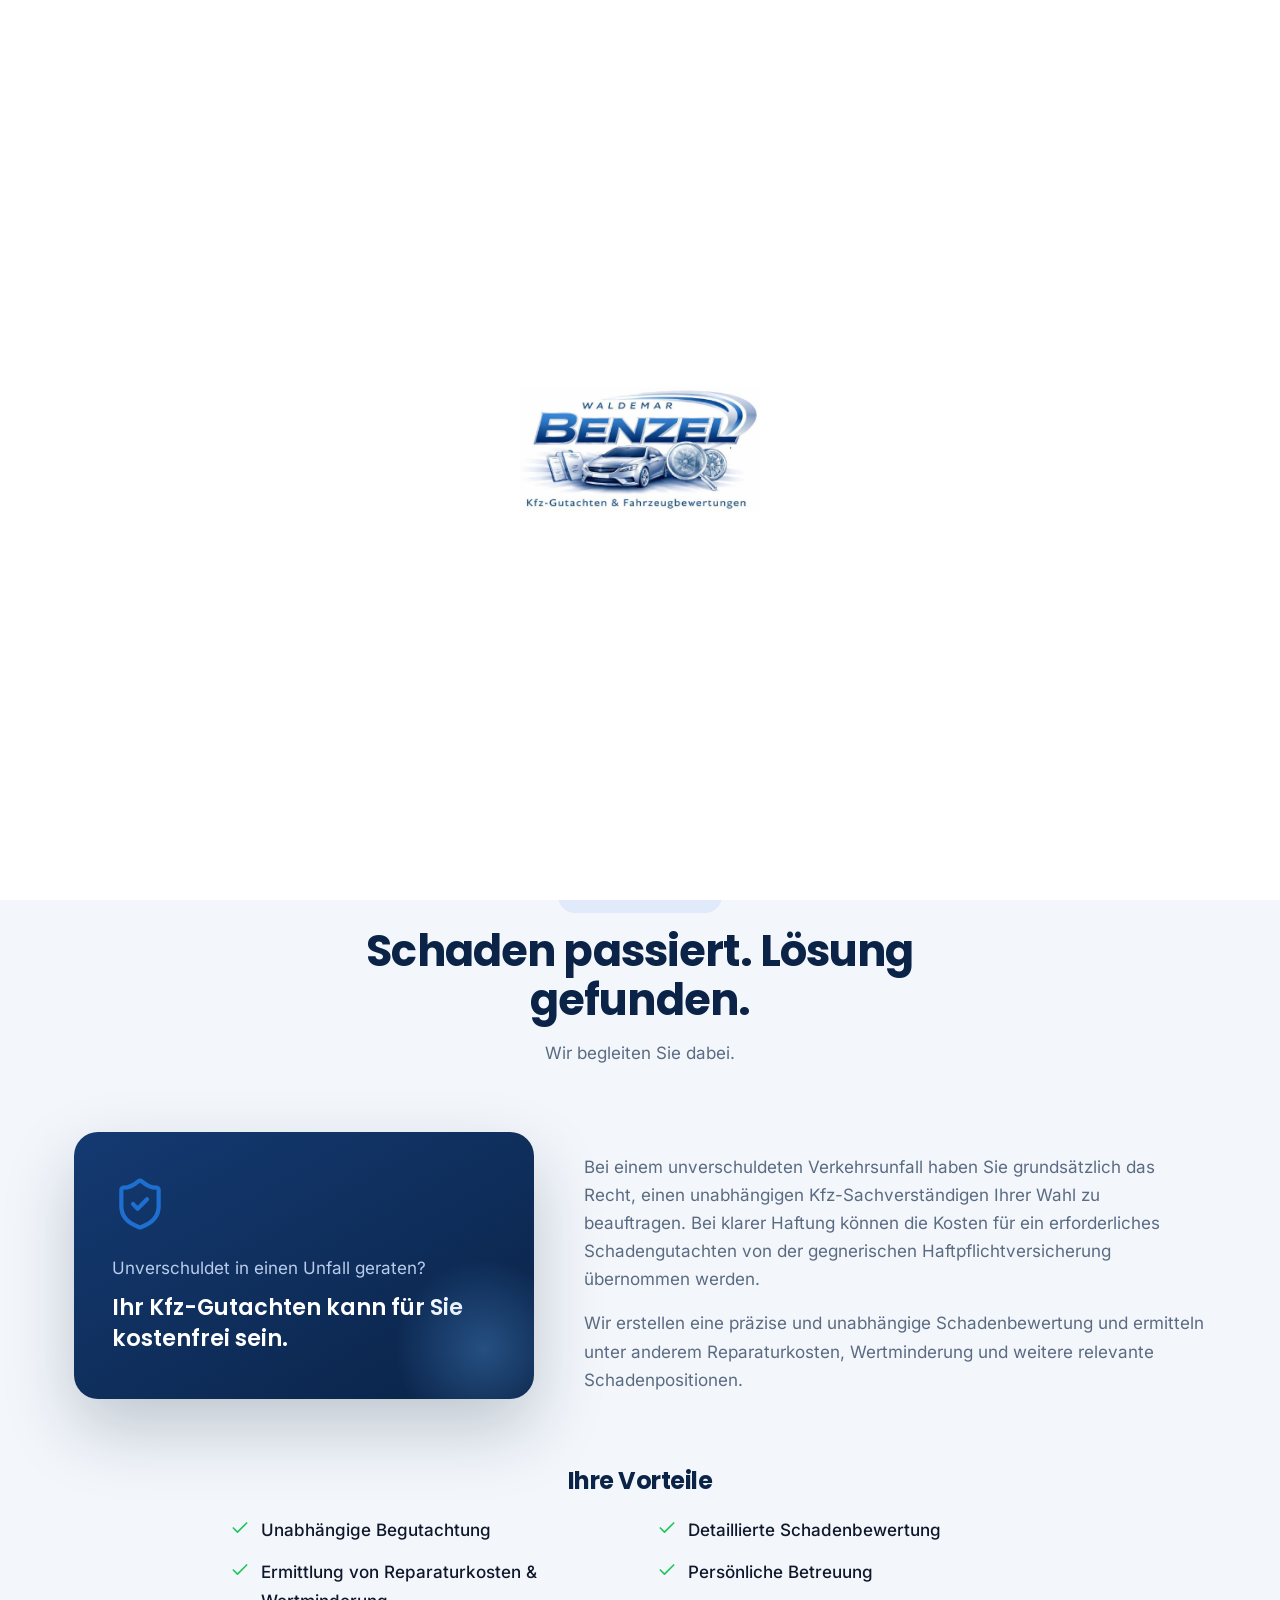
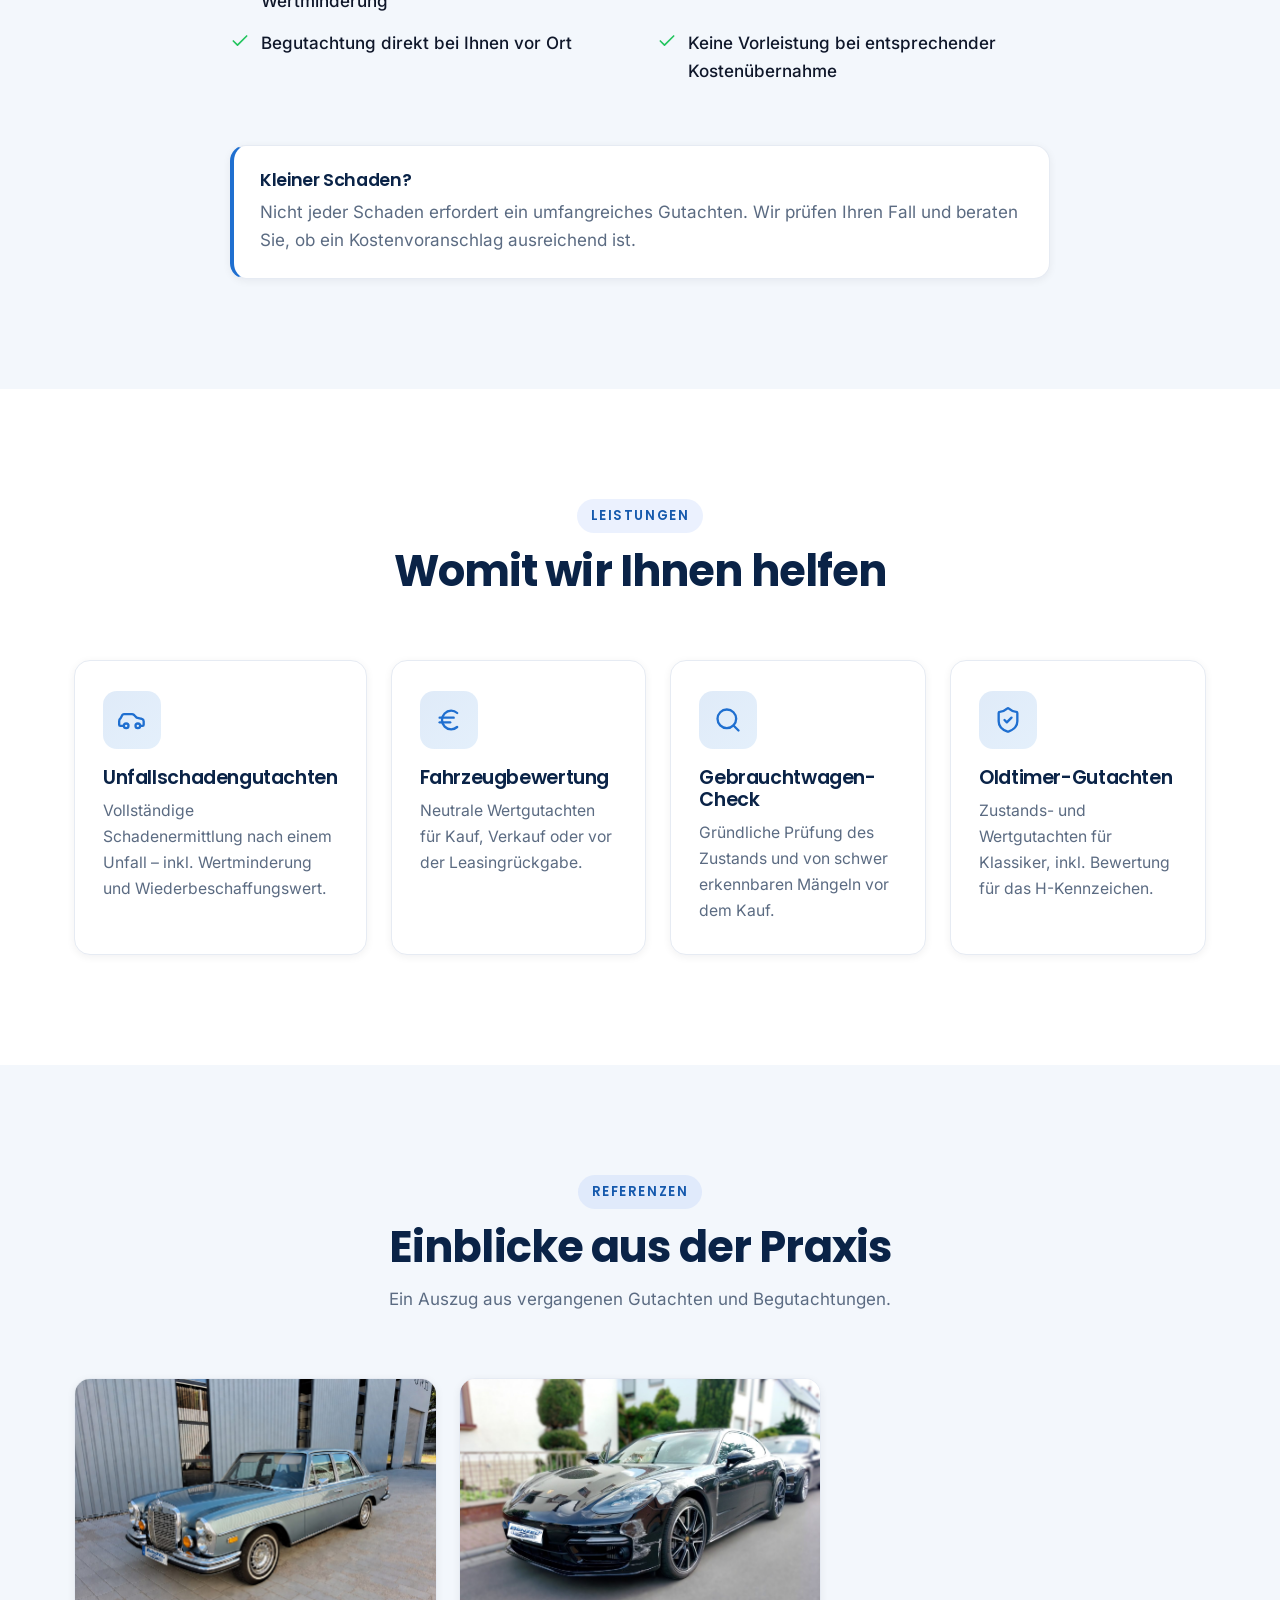
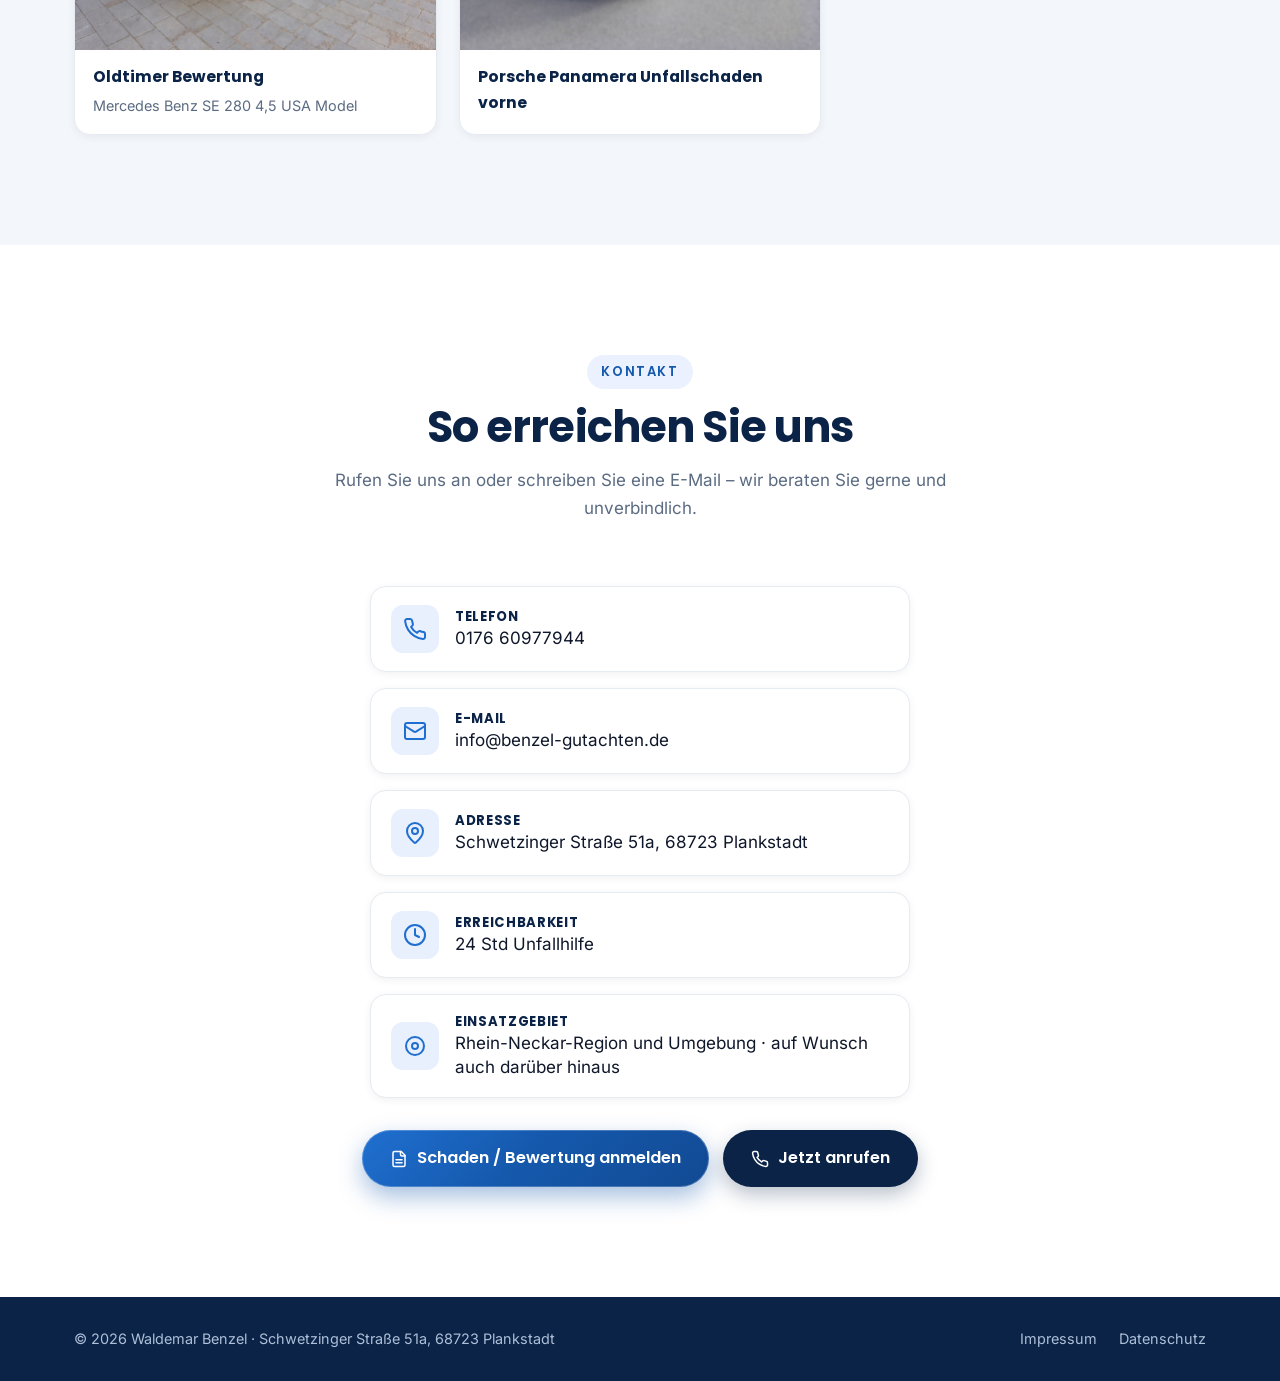
==== commit 2ee758d8: "Doppelte Inhalte entfernt: Schlusssatz und „Worum geht es?" Auf Wunsch des Auftraggebers, weil beide" ====
--- a/index.html
+++ b/index.html
@@ -25,7 +25,7 @@
   <script>document.documentElement.classList.add("js")</script>
   <noscript><style>#preloader{display:none!important}</style></noscript>
   <link rel="stylesheet" href="css/fonts.css" />
-  <link rel="stylesheet" href="css/style.css?v=12" />
+  <link rel="stylesheet" href="css/style.css?v=13" />
 
   <link rel="canonical" href="https://emilianbleimn.github.io/Benzel-KFZ/" />
   <meta property="og:url" content="https://emilianbleimn.github.io/Benzel-KFZ/" />
@@ -182,7 +182,6 @@
           </p>
         </div>
 
-        <p class="schlusssatz">Transparent, unabhängig und persönlich.</p>
       </div>
     </section>
 
@@ -191,49 +190,31 @@
       <div class="container">
         <div class="section__head">
           <span class="eyebrow">Leistungen</span>
-          <h2 class="section__title">Worum geht es?</h2>
-        </div>
-
-        <div class="cards cards--two">
-          <article class="card">
-            <span class="card__icon"><svg viewBox="0 0 24 24" aria-hidden="true"><path d="M19 17h2c.6 0 1-.4 1-1v-3c0-.9-.7-1.7-1.5-1.9C18.7 10.6 16 10 16 10s-1.3-1.4-2.2-2.3c-.5-.4-1.1-.7-1.8-.7H5c-.6 0-1.1.4-1.4.9l-1.5 2.8C1.4 11.3 1 12.1 1 13v3c0 .6.4 1 1 1h2"/><circle cx="7" cy="17" r="2"/><circle cx="17" cy="17" r="2"/></svg></span>
-            <h3 class="card__title">Unfall</h3>
-            <p>Fremd- oder selbstverschuldet</p>
-          </article>
-
-          <article class="card">
-            <span class="card__icon"><svg viewBox="0 0 24 24" aria-hidden="true"><path d="M4 10h12"/><path d="M4 14h9"/><path d="M19 6a7.7 7.7 0 0 0-5.2-2A7.9 7.9 0 0 0 6 12c0 4.4 3.5 8 7.8 8 2 0 3.8-.8 5.2-2"/></svg></span>
-            <h3 class="card__title">Bewertung</h3>
-            <p>Bestimmung des aktuellen Marktwertes</p>
-          </article>
-        </div>
-
-        <div class="section__head section__head--sub">
-          <h3 class="section__subtitle">Unsere Leistungen im Detail</h3>
+          <h2 class="section__title">Womit wir Ihnen helfen</h2>
         </div>
 
         <div class="cards cards--simple">
           <article class="card">
             <span class="card__icon"><svg viewBox="0 0 24 24" aria-hidden="true"><path d="M19 17h2c.6 0 1-.4 1-1v-3c0-.9-.7-1.7-1.5-1.9C18.7 10.6 16 10 16 10s-1.3-1.4-2.2-2.3c-.5-.4-1.1-.7-1.8-.7H5c-.6 0-1.1.4-1.4.9l-1.5 2.8C1.4 11.3 1 12.1 1 13v3c0 .6.4 1 1 1h2"/><circle cx="7" cy="17" r="2"/><circle cx="17" cy="17" r="2"/></svg></span>
-            <h4 class="card__title">Unfallschadengutachten</h4>
+            <h3 class="card__title">Unfallschadengutachten</h3>
             <p>Vollständige Schadenermittlung nach einem Unfall – inkl. Wertminderung und Wiederbeschaffungswert.</p>
           </article>
 
           <article class="card">
             <span class="card__icon"><svg viewBox="0 0 24 24" aria-hidden="true"><path d="M4 10h12"/><path d="M4 14h9"/><path d="M19 6a7.7 7.7 0 0 0-5.2-2A7.9 7.9 0 0 0 6 12c0 4.4 3.5 8 7.8 8 2 0 3.8-.8 5.2-2"/></svg></span>
-            <h4 class="card__title">Fahrzeugbewertung</h4>
+            <h3 class="card__title">Fahrzeugbewertung</h3>
             <p>Neutrale Wertgutachten für Kauf, Verkauf oder vor der Leasingrückgabe.</p>
           </article>
 
           <article class="card">
             <span class="card__icon"><svg viewBox="0 0 24 24" aria-hidden="true"><circle cx="11" cy="11" r="8"/><path d="m21 21-4.3-4.3"/></svg></span>
-            <h4 class="card__title">Gebrauchtwagen-Check</h4>
+            <h3 class="card__title">Gebrauchtwagen-Check</h3>
             <p>Gründliche Prüfung des Zustands und von schwer erkennbaren Mängeln vor dem Kauf.</p>
           </article>
 
           <article class="card">
             <span class="card__icon"><svg viewBox="0 0 24 24" aria-hidden="true"><path d="M20 13c0 5-3.5 7.5-7.66 8.95a1 1 0 0 1-.67-.01C7.5 20.5 4 18 4 13V6a1 1 0 0 1 1-1c2 0 4.5-1.2 6.24-2.72a1.17 1.17 0 0 1 1.52 0C14.51 3.81 17 5 19 5a1 1 0 0 1 1 1z"/><path d="m9 12 2 2 4-4"/></svg></span>
-            <h4 class="card__title">Oldtimer-Gutachten</h4>
+            <h3 class="card__title">Oldtimer-Gutachten</h3>
             <p>Zustands- und Wertgutachten für Klassiker, inkl. Bewertung für das H-Kennzeichen.</p>
           </article>
         </div>
--- a/css/style.css
+++ b/css/style.css
@@ -423,14 +423,6 @@
 @media (max-width: 980px) { .cards--simple { grid-template-columns: repeat(2, 1fr); } }
 @media (max-width: 560px) { .cards--simple { grid-template-columns: 1fr; } }
 
-/* Zwei gleich breite Karten, mittig – für „Worum geht es?" */
-.cards--two { grid-template-columns: repeat(2, 1fr); max-width: 760px; margin-inline: auto; }
-@media (max-width: 560px) { .cards--two { grid-template-columns: 1fr; } }
-
-/* Zwischenüberschrift für die zweite Kartengruppe im selben Abschnitt */
-.section__head--sub { margin-top: clamp(56px, 7.5vw, 92px); margin-bottom: clamp(28px, 4vw, 44px); }
-.section__subtitle { font-family: var(--font-head); font-weight: 700; color: var(--navy-900);
-  font-size: clamp(1.2rem, 2.6vw, 1.65rem); margin: 0; }
 
 .contact__info--center { max-width: 540px; margin: 0 auto; }
 .contact-cta { text-align: center; margin-top: 32px; }
@@ -634,11 +626,6 @@
 .hinweis__titel { font-family: var(--font-head); font-weight: 600; font-size: 1.1rem; color: var(--navy-900); margin: 0 0 8px; }
 .hinweis p { color: var(--muted); margin: 0; }
 
-.schlusssatz {
-  text-align: center; font-family: var(--font-head); font-weight: 600; color: var(--navy-900);
-  font-size: clamp(1.1rem, 2.4vw, 1.4rem); margin: clamp(40px, 5vw, 60px) 0 0;
-}
-
 /* ---------- Farbschema & Druck ---------- */
 :root { color-scheme: light; }
 
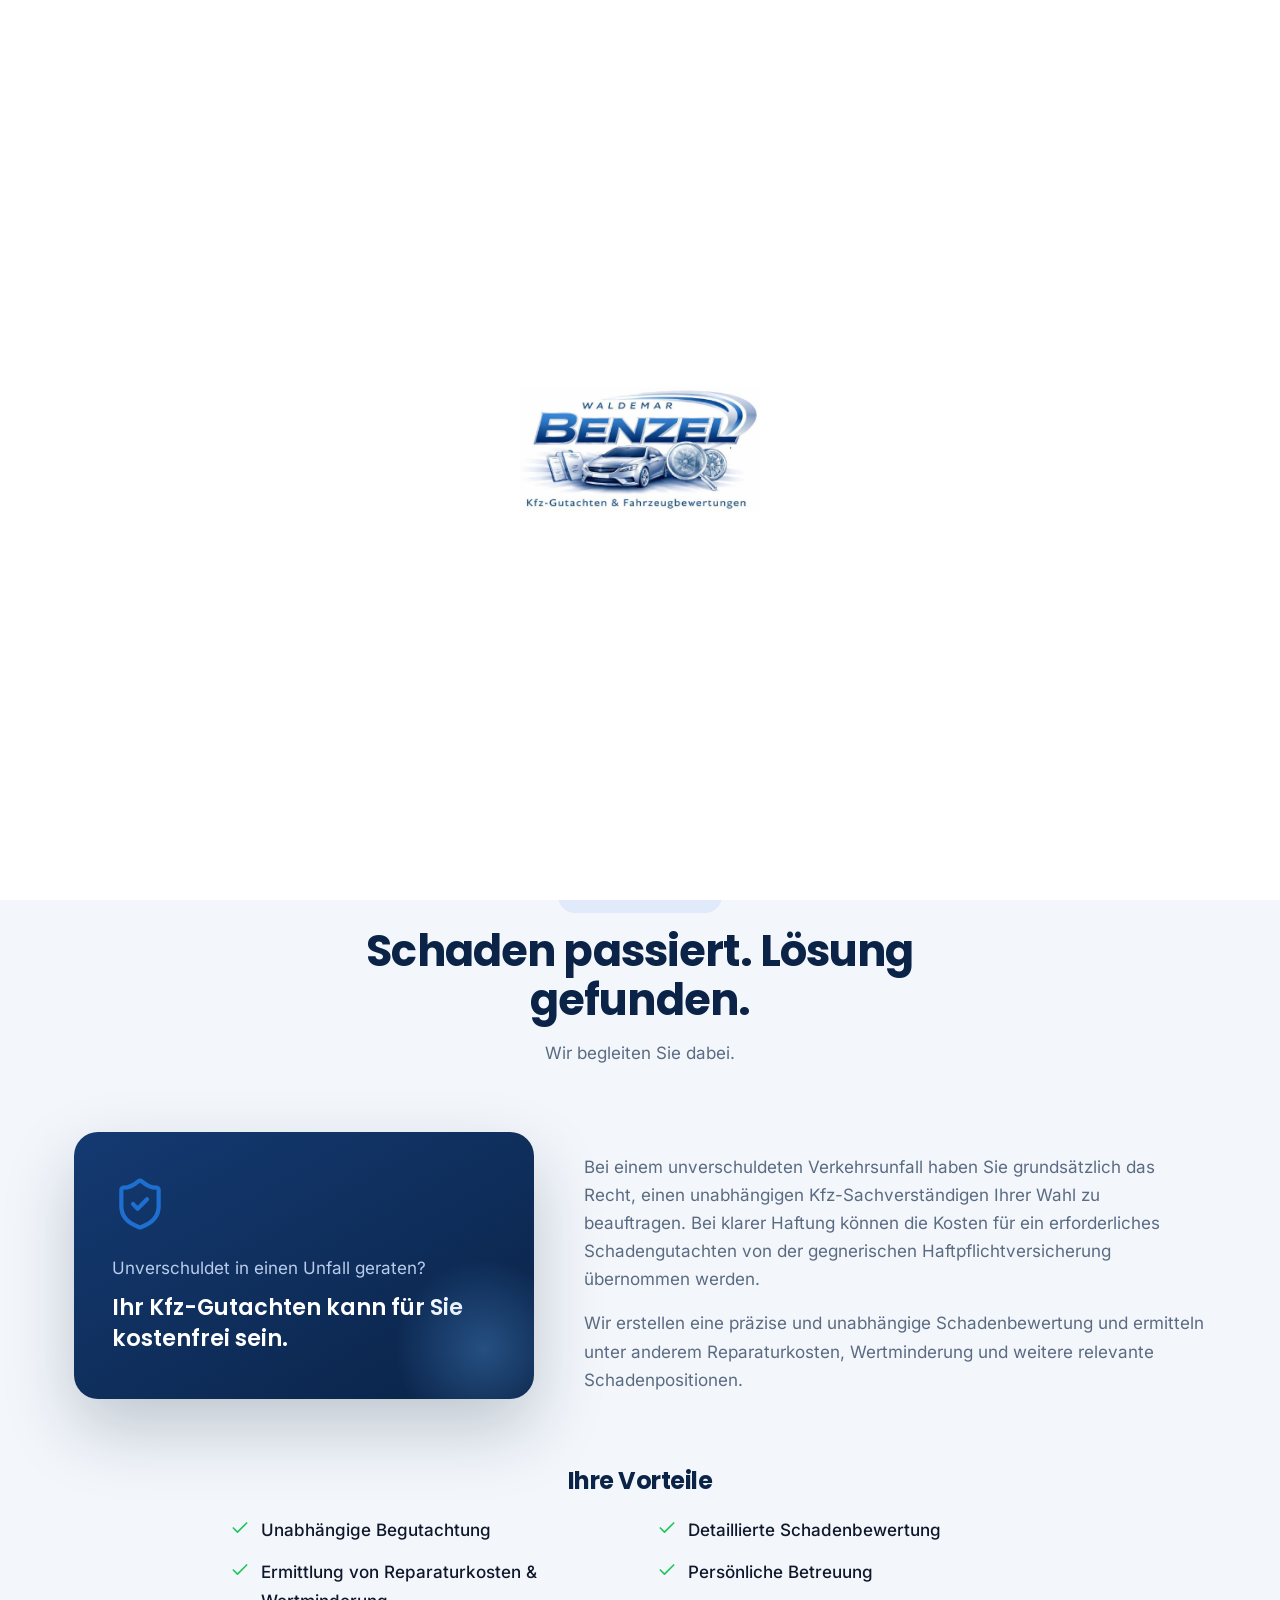
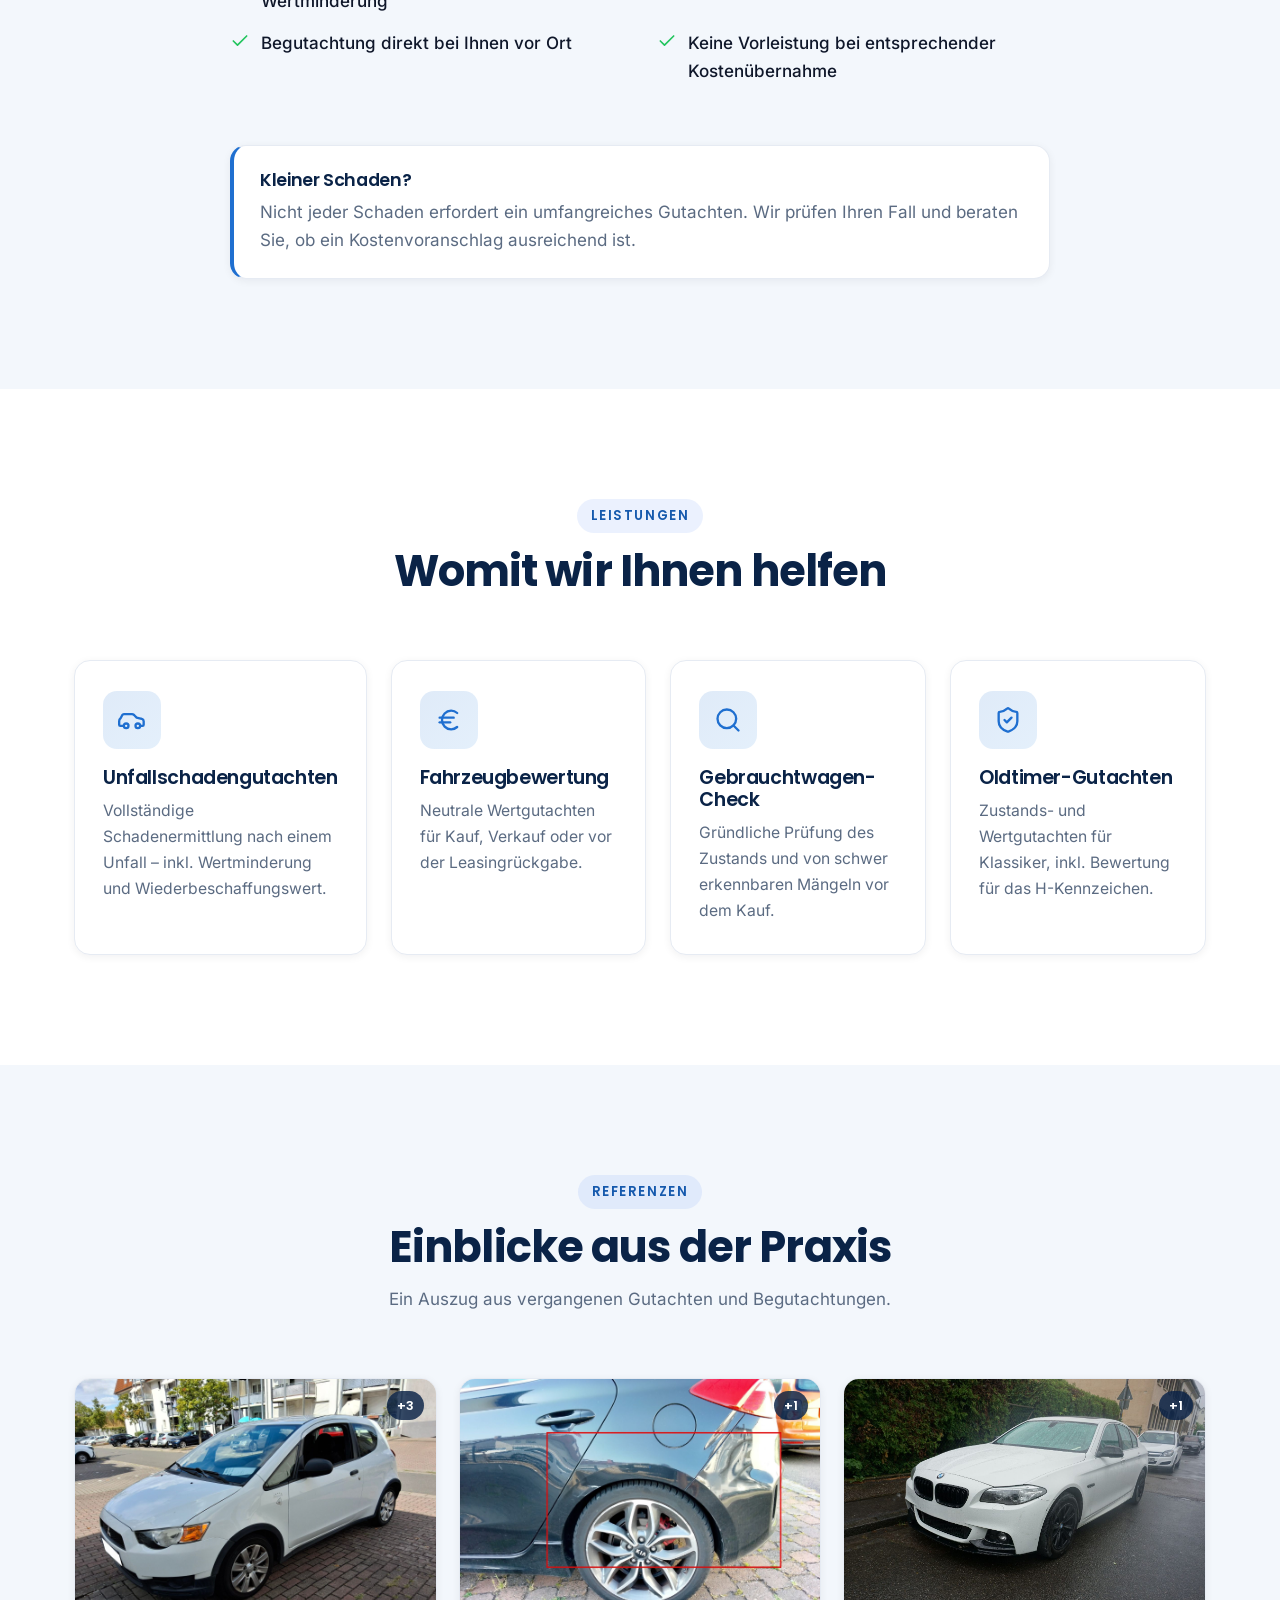
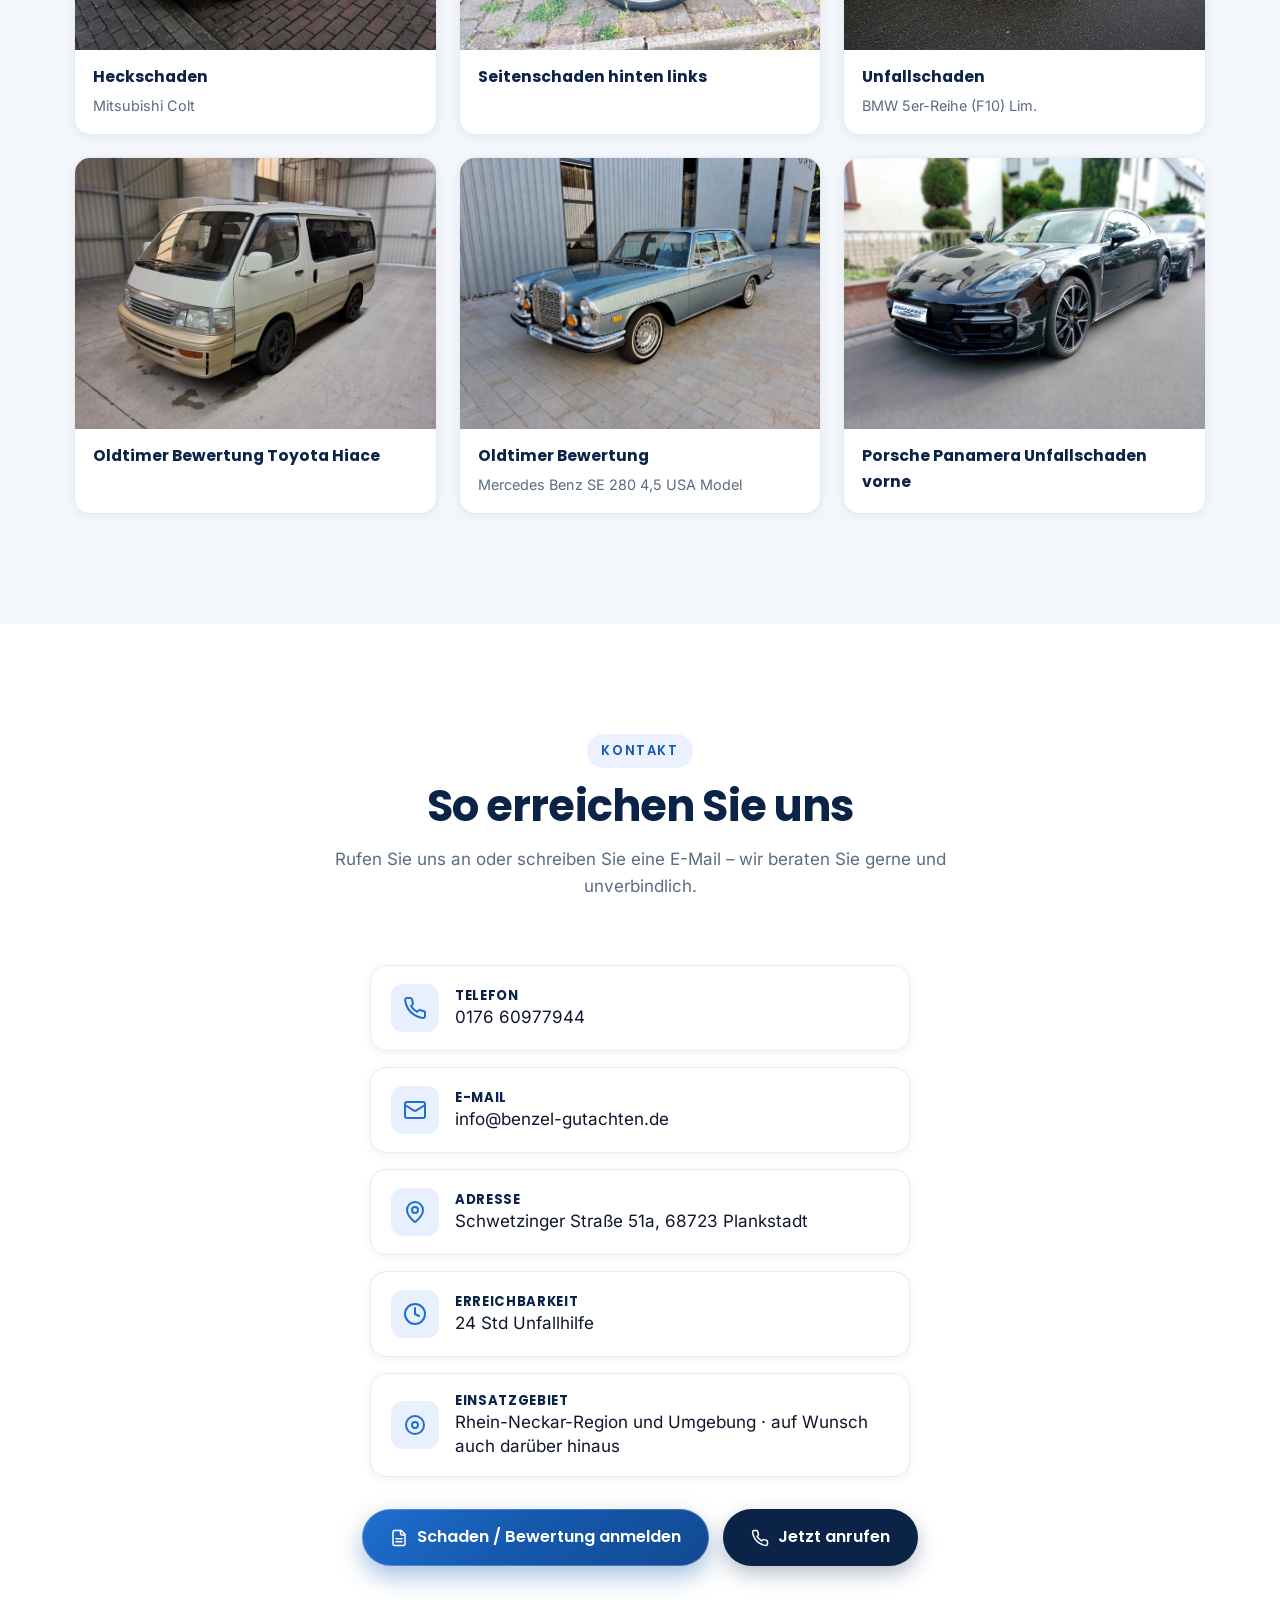
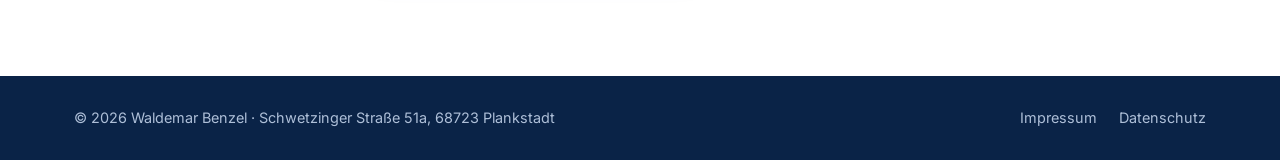
==== commit 7d2f8c2e: "Bildergalerie ließ sich nicht mehr schließen Gemeldet vom Betreiber: Beim Antippen einer Referenz mi" ====
--- a/index.html
+++ b/index.html
@@ -13,7 +13,7 @@
   <meta property="og:type" content="website" />
   <meta property="og:locale" content="de_DE" />
   <meta property="og:site_name" content="Waldemar Benzel" />
-  <meta property="og:image" content="https://emilianbleimn.github.io/Benzel-KFZ/assets/logo.png" />
+  <meta property="og:image" content="https://benzel-gutachten.de/assets/logo.png" />
   <meta property="og:image:width" content="560" />
   <meta property="og:image:height" content="294" />
   <meta property="og:image:alt" content="Logo Waldemar Benzel – Kfz-Gutachten &amp; Fahrzeugbewertungen" />
@@ -25,10 +25,10 @@
   <script>document.documentElement.classList.add("js")</script>
   <noscript><style>#preloader{display:none!important}</style></noscript>
   <link rel="stylesheet" href="css/fonts.css" />
-  <link rel="stylesheet" href="css/style.css?v=13" />
-
-  <link rel="canonical" href="https://emilianbleimn.github.io/Benzel-KFZ/" />
-  <meta property="og:url" content="https://emilianbleimn.github.io/Benzel-KFZ/" />
+  <link rel="stylesheet" href="css/style.css?v=15" />
+
+  <link rel="canonical" href="https://benzel-gutachten.de/" />
+  <meta property="og:url" content="https://benzel-gutachten.de/" />
   <meta name="robots" content="index, follow" />
   <meta name="author" content="Waldemar Benzel" />
 
@@ -39,10 +39,10 @@
     "@type": "AutomotiveBusiness",
     "name": "Waldemar Benzel – Kfz-Gutachten & Fahrzeugbewertungen",
     "description": "Unabhängiges Kfz-Sachverständigenbüro für Unfallschadengutachten, Fahrzeugbewertung, Gebrauchtwagen-Check und Oldtimer-Gutachten.",
-    "url": "https://emilianbleimn.github.io/Benzel-KFZ/",
+    "url": "https://benzel-gutachten.de/",
     "telephone": "+49-176-60977944",
     "email": "info@benzel-gutachten.de",
-    "image": "https://emilianbleimn.github.io/Benzel-KFZ/assets/logo.png",
+    "image": "https://benzel-gutachten.de/assets/logo.png",
     "geo": { "@type": "GeoCoordinates", "latitude": 49.3958, "longitude": 8.6172 },
     "priceRange": "€€",
     "address": {
@@ -232,27 +232,27 @@
 
         <div class="gallery" id="galerie">
           <figure class="gallery__item">
-            <img class="gallery__img" src="assets/referenzen/ref-1.jpg" onerror="this.onerror=null;this.src='assets/referenzen/placeholder.svg';this.classList.add('is-placeholder')" alt="Referenz: Unfallschadengutachten" loading="lazy" width="640" height="480" />
+            <img class="gallery__img is-placeholder" src="assets/referenzen/placeholder.svg" alt="Referenz: Unfallschadengutachten" loading="lazy" width="640" height="480" />
             <figcaption class="gallery__cap">Unfallschadengutachten</figcaption>
           </figure>
           <figure class="gallery__item">
-            <img class="gallery__img" src="assets/referenzen/ref-2.jpg" onerror="this.onerror=null;this.src='assets/referenzen/placeholder.svg';this.classList.add('is-placeholder')" alt="Referenz: Fahrzeugbewertung" loading="lazy" width="640" height="480" />
+            <img class="gallery__img is-placeholder" src="assets/referenzen/placeholder.svg" alt="Referenz: Fahrzeugbewertung" loading="lazy" width="640" height="480" />
             <figcaption class="gallery__cap">Fahrzeugbewertung &amp; Wertgutachten</figcaption>
           </figure>
           <figure class="gallery__item">
-            <img class="gallery__img" src="assets/referenzen/ref-3.jpg" onerror="this.onerror=null;this.src='assets/referenzen/placeholder.svg';this.classList.add('is-placeholder')" alt="Referenz: Gebrauchtwagen-Check" loading="lazy" width="640" height="480" />
+            <img class="gallery__img is-placeholder" src="assets/referenzen/placeholder.svg" alt="Referenz: Gebrauchtwagen-Check" loading="lazy" width="640" height="480" />
             <figcaption class="gallery__cap">Gebrauchtwagen-Check</figcaption>
           </figure>
           <figure class="gallery__item">
-            <img class="gallery__img" src="assets/referenzen/ref-4.jpg" onerror="this.onerror=null;this.src='assets/referenzen/placeholder.svg';this.classList.add('is-placeholder')" alt="Referenz: Oldtimer-Gutachten" loading="lazy" width="640" height="480" />
+            <img class="gallery__img is-placeholder" src="assets/referenzen/placeholder.svg" alt="Referenz: Oldtimer-Gutachten" loading="lazy" width="640" height="480" />
             <figcaption class="gallery__cap">Oldtimer-Gutachten</figcaption>
           </figure>
           <figure class="gallery__item">
-            <img class="gallery__img" src="assets/referenzen/ref-5.jpg" onerror="this.onerror=null;this.src='assets/referenzen/placeholder.svg';this.classList.add('is-placeholder')" alt="Referenz: Lack- und Karosserieschaden" loading="lazy" width="640" height="480" />
+            <img class="gallery__img is-placeholder" src="assets/referenzen/placeholder.svg" alt="Referenz: Lack- und Karosserieschaden" loading="lazy" width="640" height="480" />
             <figcaption class="gallery__cap">Lack- &amp; Karosserieschaden</figcaption>
           </figure>
           <figure class="gallery__item">
-            <img class="gallery__img" src="assets/referenzen/ref-6.jpg" onerror="this.onerror=null;this.src='assets/referenzen/placeholder.svg';this.classList.add('is-placeholder')" alt="Referenz: Beweissicherung und Dokumentation" loading="lazy" width="640" height="480" />
+            <img class="gallery__img is-placeholder" src="assets/referenzen/placeholder.svg" alt="Referenz: Beweissicherung und Dokumentation" loading="lazy" width="640" height="480" />
             <figcaption class="gallery__cap">Beweissicherung &amp; Dokumentation</figcaption>
           </figure>
         </div>
--- a/css/style.css
+++ b/css/style.css
@@ -58,6 +58,12 @@
 a { color: inherit; text-decoration: none; }
 ul { list-style: none; padding: 0; }
 button { font: inherit; cursor: pointer; border: none; background: none; }
+
+/* Das hidden-Attribut muss immer gewinnen. Die Voreinstellung des Browsers
+   ([hidden] { display: none }) stammt aus dem Standard-Stylesheet und verliert
+   gegen jede eigene display-Regel – so blieb die Bildergalerie trotz
+   hidden = true sichtbar, weil .lb display: grid setzt. */
+[hidden] { display: none !important; }
 
 h1, h2, h3, h4 { font-family: var(--font-head); line-height: 1.15; letter-spacing: -.02em; color: var(--navy-900); }
 
@@ -626,6 +632,18 @@
 .hinweis__titel { font-family: var(--font-head); font-weight: 600; font-size: 1.1rem; color: var(--navy-900); margin: 0 0 8px; }
 .hinweis p { color: var(--muted); margin: 0; }
 
+/* QR-Code-Bereich in der Verwaltung */
+.vw__qr { display: grid; grid-template-columns: 200px 1fr; gap: 24px; align-items: start; }
+.vw__qr-bild { width: 200px; height: auto; border: 1px solid var(--line); border-radius: var(--radius-sm); }
+.vw__qr-text > p { color: var(--muted); margin: 0 0 12px; line-height: 1.6; }
+.vw__qr-text > p strong { color: var(--navy-900); }
+.vw__qr-knoepfe { display: flex; flex-wrap: wrap; gap: 10px; margin: 16px 0; }
+.vw__qr-knoepfe .btn { margin-top: 0; }
+@media (max-width: 560px) {
+  .vw__qr { grid-template-columns: 1fr; justify-items: center; text-align: center; }
+  .vw__qr-knoepfe { justify-content: center; }
+}
+
 /* ---------- Farbschema & Druck ---------- */
 :root { color-scheme: light; }
 
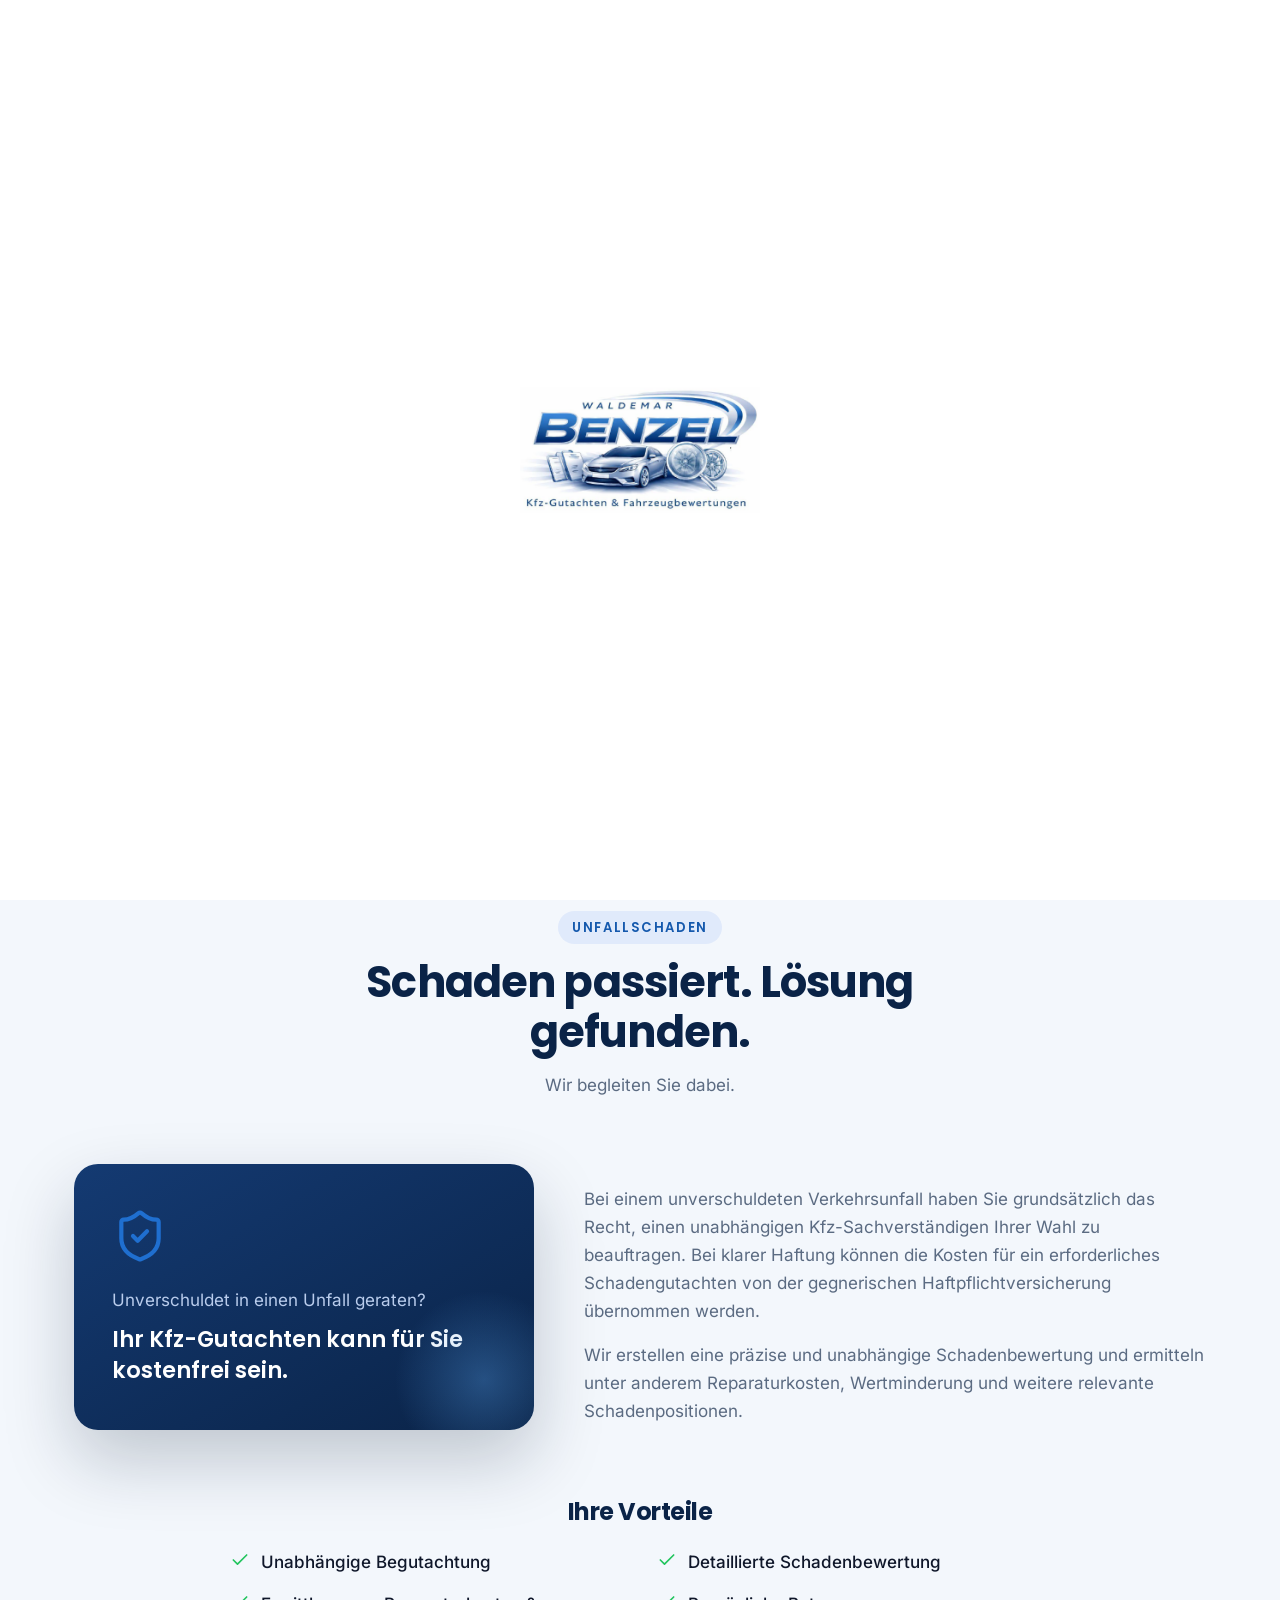
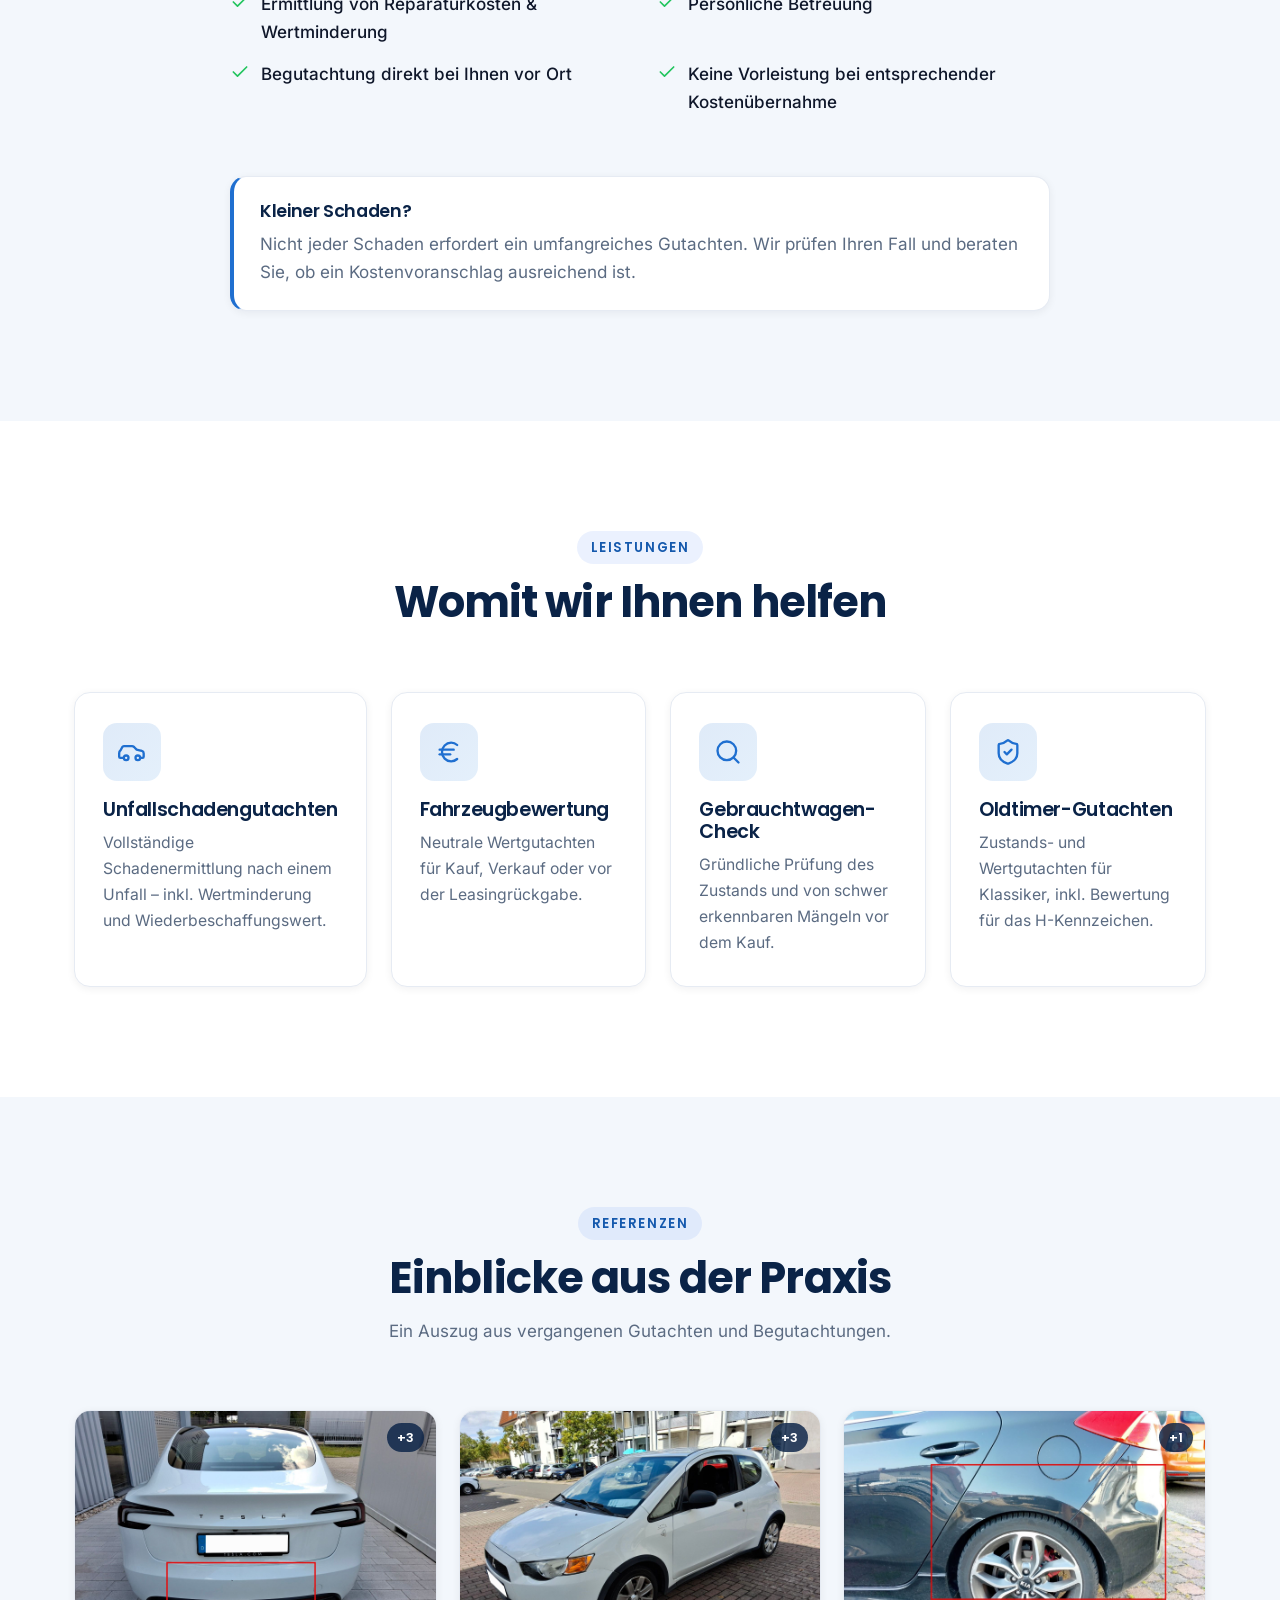
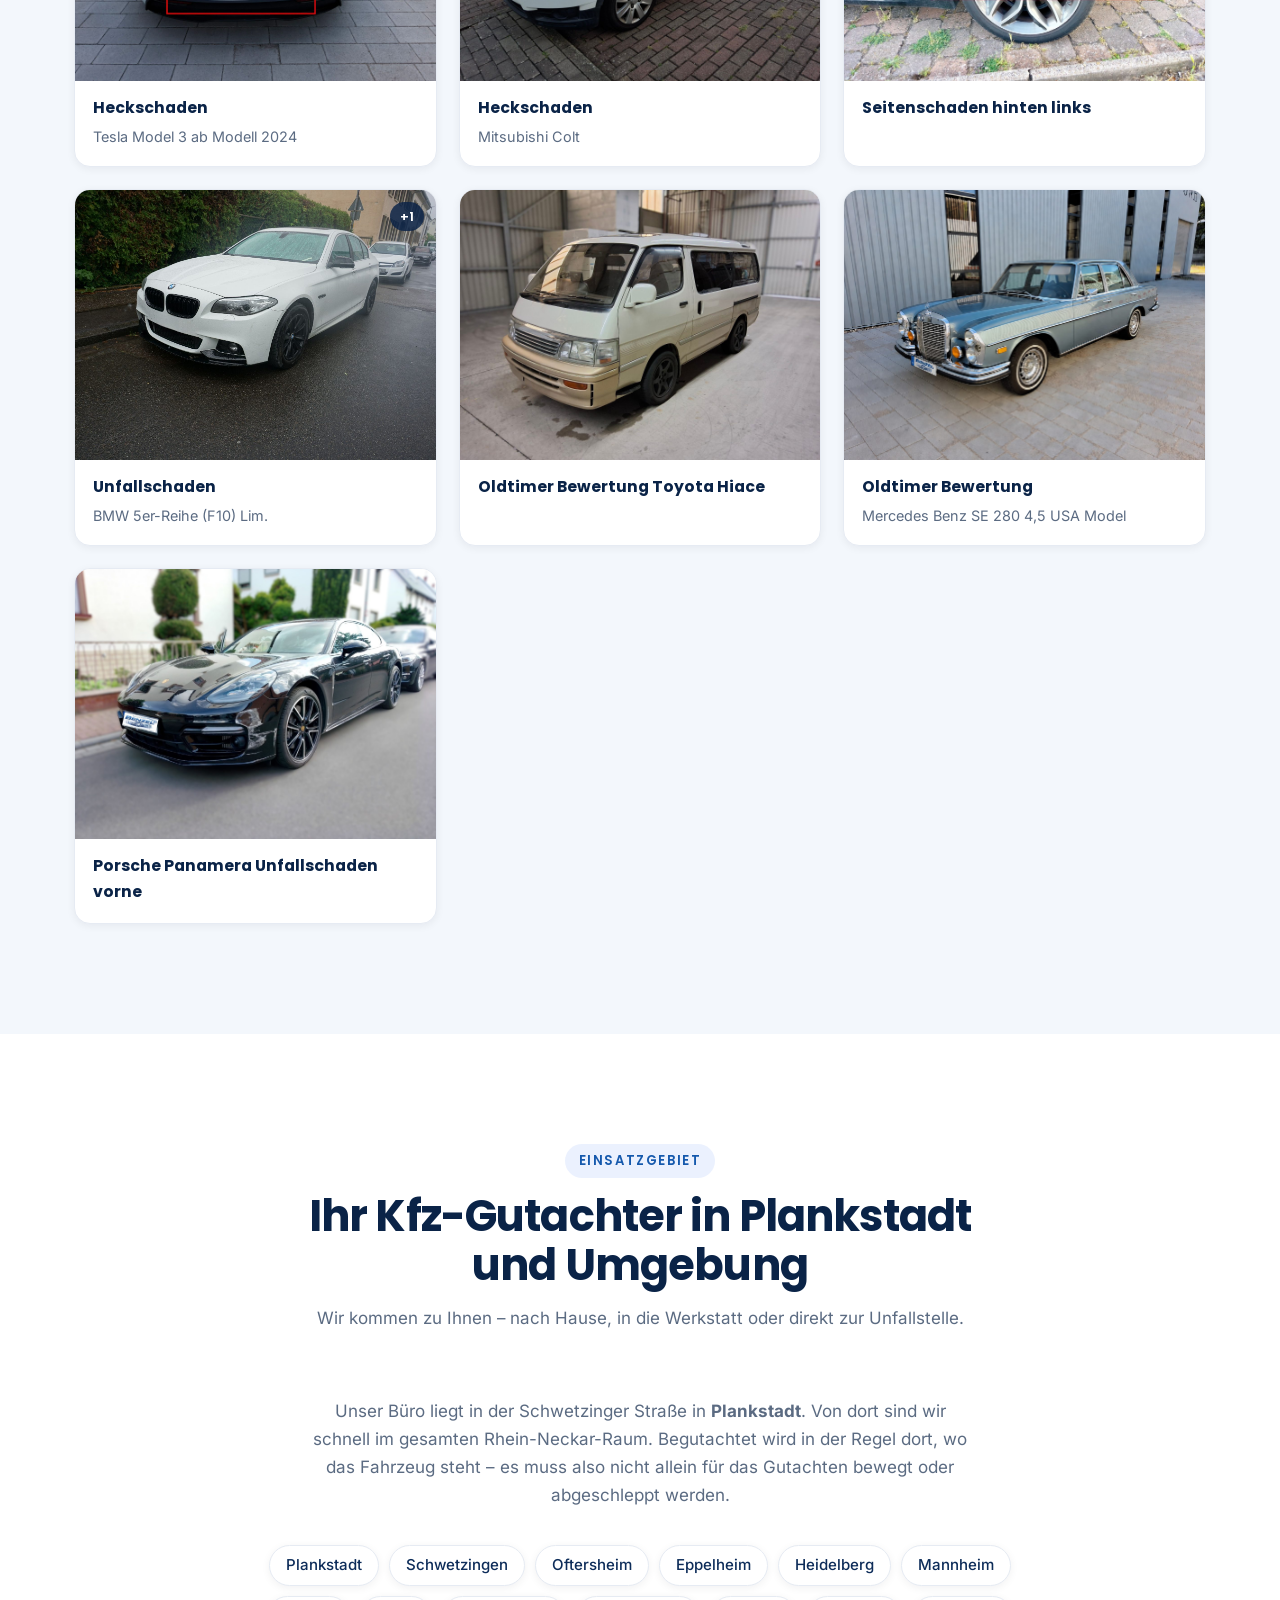
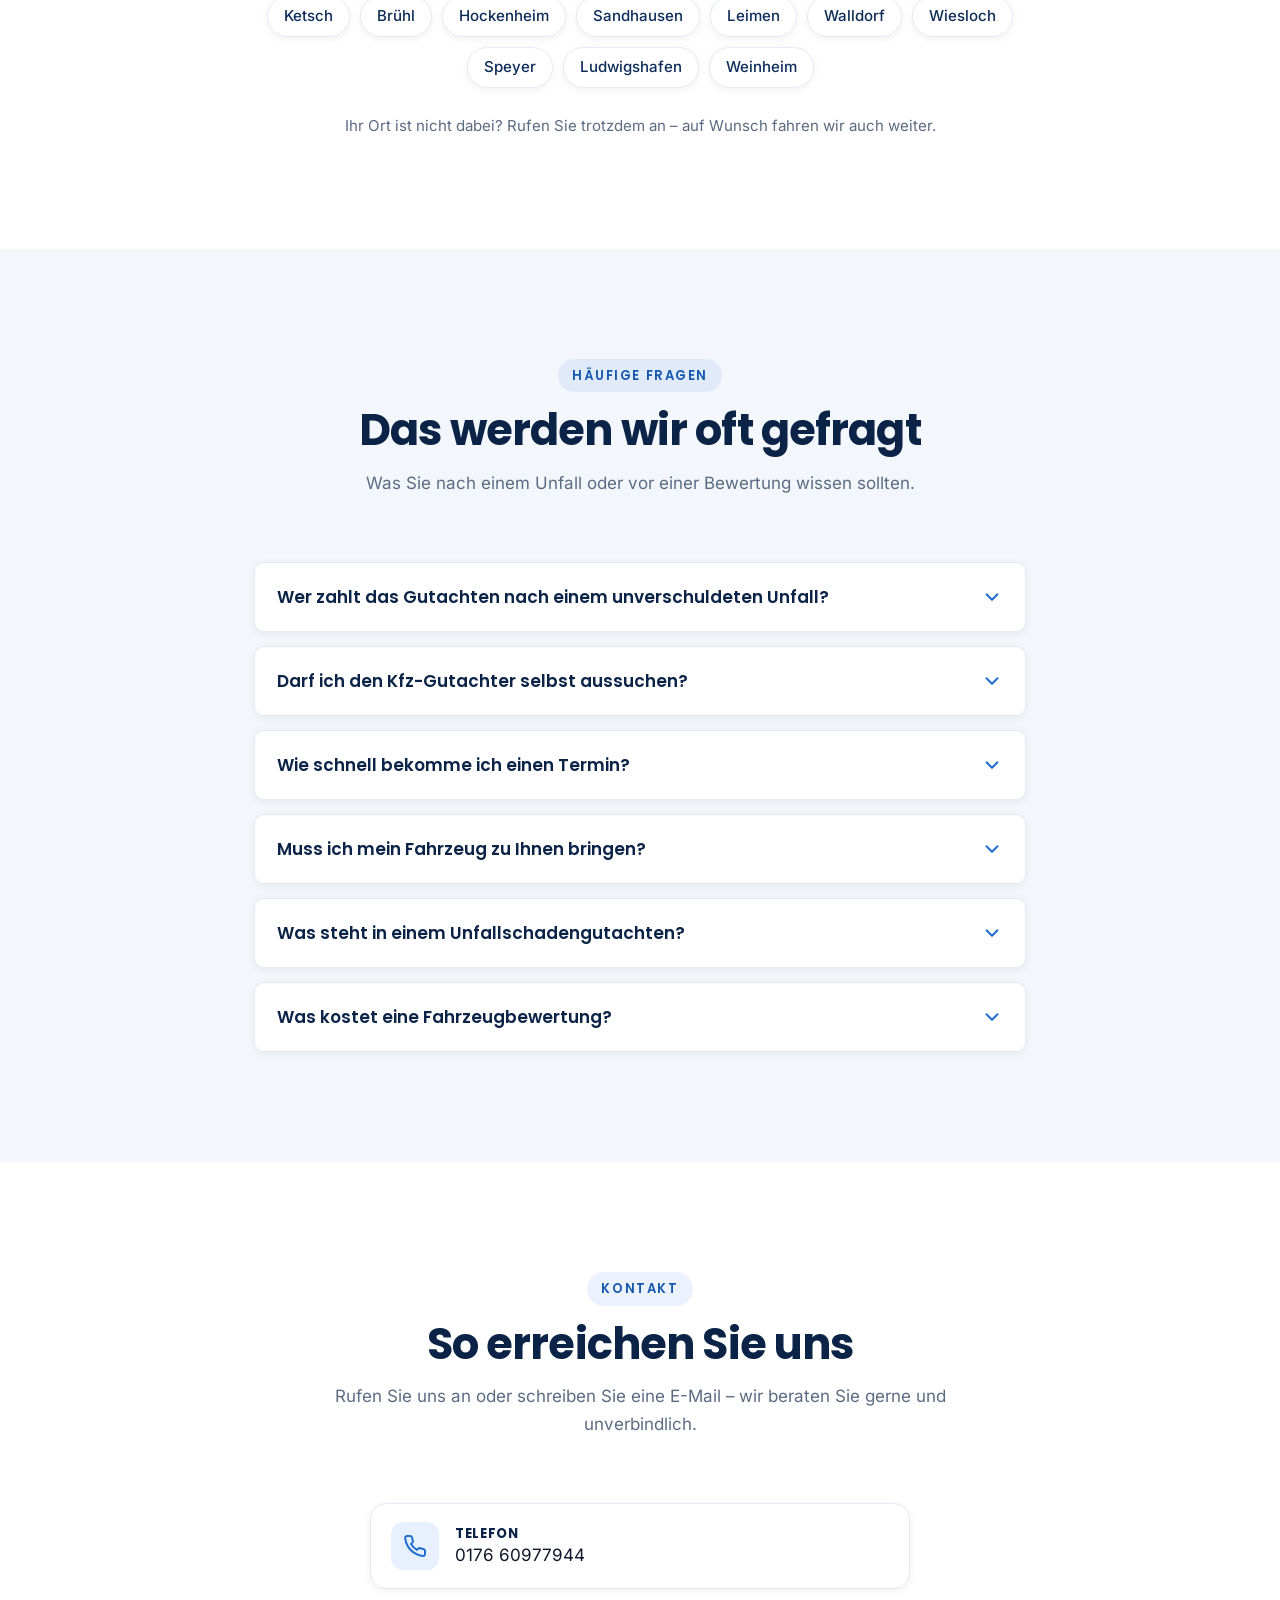
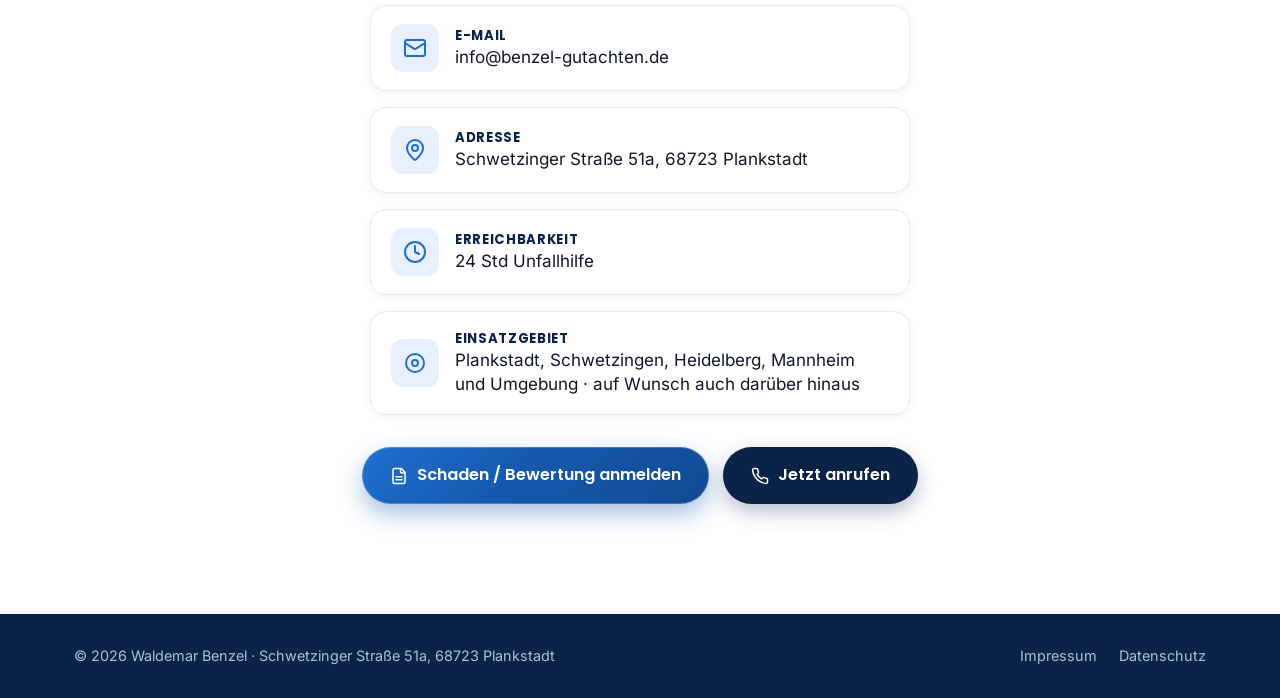
==== commit 88dd899e: "Lokale Suchmaschinenoptimierung auf "Kfz-Gutachter Plankstadt" Das Wort "Gutachter" kam auf der Webs" ====
--- a/index.html
+++ b/index.html
@@ -3,13 +3,13 @@
 <head>
   <meta charset="UTF-8" />
   <meta name="viewport" content="width=device-width, initial-scale=1.0" />
-  <title>Waldemar Benzel · KFZ-Gutachten & Fahrzeugbewertungen</title>
-  <meta name="description" content="Unabhängiges Kfz-Sachverständigenbüro in Plankstadt: KFZ-Gutachten nach Unfall, Fahrzeugbewertung und Gebrauchtwagen-Check – schnell, neutral, kompetent." />
+  <title>Kfz-Gutachter Plankstadt · Unfallgutachten & Fahrzeugbewertung | Benzel</title>
+  <meta name="description" content="Unabhängiger Kfz-Gutachter in Plankstadt: Unfallgutachten, Fahrzeugbewertung, Gebrauchtwagen-Check und Oldtimer-Gutachten – auch in Schwetzingen, Heidelberg und Mannheim." />
   <meta name="theme-color" content="#0a2347" />
 
   <!-- Open Graph -->
-  <meta property="og:title" content="Waldemar Benzel · KFZ-Gutachten & Fahrzeugbewertungen" />
-  <meta property="og:description" content="Unabhängige KFZ-Gutachten nach Unfall & Schaden. Schnell, neutral und kompetent – vor Ort in der Rhein-Neckar-Region und darüber hinaus." />
+  <meta property="og:title" content="Kfz-Gutachter Plankstadt · Waldemar Benzel" />
+  <meta property="og:description" content="Unabhängiger Kfz-Gutachter in Plankstadt. Unfallgutachten, Fahrzeugbewertung und Gebrauchtwagen-Check – vor Ort in der Rhein-Neckar-Region und darüber hinaus." />
   <meta property="og:type" content="website" />
   <meta property="og:locale" content="de_DE" />
   <meta property="og:site_name" content="Waldemar Benzel" />
@@ -25,7 +25,7 @@
   <script>document.documentElement.classList.add("js")</script>
   <noscript><style>#preloader{display:none!important}</style></noscript>
   <link rel="stylesheet" href="css/fonts.css" />
-  <link rel="stylesheet" href="css/style.css?v=15" />
+  <link rel="stylesheet" href="css/style.css?v=17" />
 
   <link rel="canonical" href="https://benzel-gutachten.de/" />
   <meta property="og:url" content="https://benzel-gutachten.de/" />
@@ -34,44 +34,271 @@
 
   <!-- Strukturierte Daten für lokale SEO -->
   <script type="application/ld+json">
-  {
-    "@context": "https://schema.org",
-    "@type": "AutomotiveBusiness",
-    "name": "Waldemar Benzel – Kfz-Gutachten & Fahrzeugbewertungen",
-    "description": "Unabhängiges Kfz-Sachverständigenbüro für Unfallschadengutachten, Fahrzeugbewertung, Gebrauchtwagen-Check und Oldtimer-Gutachten.",
-    "url": "https://benzel-gutachten.de/",
-    "telephone": "+49-176-60977944",
-    "email": "info@benzel-gutachten.de",
-    "image": "https://benzel-gutachten.de/assets/logo.png",
-    "geo": { "@type": "GeoCoordinates", "latitude": 49.3958, "longitude": 8.6172 },
-    "priceRange": "€€",
-    "address": {
-      "@type": "PostalAddress",
-      "streetAddress": "Schwetzinger Straße 51a",
-      "postalCode": "68723",
-      "addressLocality": "Plankstadt",
-      "addressCountry": "DE"
+{
+  "@context": "https://schema.org",
+  "@graph": [
+    {
+      "@type": [
+        "AutomotiveBusiness",
+        "ProfessionalService"
+      ],
+      "@id": "https://benzel-gutachten.de/#betrieb",
+      "name": "Waldemar Benzel – Kfz-Gutachten & Fahrzeugbewertungen",
+      "alternateName": "Kfz-Gutachter Benzel Plankstadt",
+      "description": "Unabhängiger Kfz-Gutachter in Plankstadt: Unfallschadengutachten, Fahrzeugbewertung, Gebrauchtwagen-Check und Oldtimer-Gutachten für die Rhein-Neckar-Region.",
+      "url": "https://benzel-gutachten.de/",
+      "telephone": "+49-176-60977944",
+      "email": "info@benzel-gutachten.de",
+      "image": "https://benzel-gutachten.de/assets/logo.png",
+      "logo": "https://benzel-gutachten.de/assets/logo.png",
+      "priceRange": "€€",
+      "currenciesAccepted": "EUR",
+      "knowsLanguage": [
+        "de",
+        "ru"
+      ],
+      "address": {
+        "@type": "PostalAddress",
+        "streetAddress": "Schwetzinger Straße 51a",
+        "postalCode": "68723",
+        "addressLocality": "Plankstadt",
+        "addressRegion": "Baden-Württemberg",
+        "addressCountry": "DE"
+      },
+      "geo": {
+        "@type": "GeoCoordinates",
+        "latitude": 49.3912948,
+        "longitude": 8.5924521
+      },
+      "hasMap": "https://www.google.com/maps/search/?api=1&query=Schwetzinger+Stra%C3%9Fe+51a%2C+68723+Plankstadt",
+      "founder": {
+        "@type": "Person",
+        "name": "Waldemar Benzel",
+        "jobTitle": "Freier Kfz-Sachverständiger"
+      },
+      "areaServed": [
+        {
+          "@type": "City",
+          "name": "Plankstadt"
+        },
+        {
+          "@type": "City",
+          "name": "Schwetzingen"
+        },
+        {
+          "@type": "City",
+          "name": "Oftersheim"
+        },
+        {
+          "@type": "City",
+          "name": "Eppelheim"
+        },
+        {
+          "@type": "City",
+          "name": "Heidelberg"
+        },
+        {
+          "@type": "City",
+          "name": "Mannheim"
+        },
+        {
+          "@type": "City",
+          "name": "Ketsch"
+        },
+        {
+          "@type": "City",
+          "name": "Brühl"
+        },
+        {
+          "@type": "City",
+          "name": "Hockenheim"
+        },
+        {
+          "@type": "City",
+          "name": "Sandhausen"
+        },
+        {
+          "@type": "City",
+          "name": "Leimen"
+        },
+        {
+          "@type": "City",
+          "name": "Walldorf"
+        },
+        {
+          "@type": "City",
+          "name": "Wiesloch"
+        },
+        {
+          "@type": "City",
+          "name": "Speyer"
+        },
+        {
+          "@type": "City",
+          "name": "Ludwigshafen am Rhein"
+        },
+        {
+          "@type": "City",
+          "name": "Weinheim"
+        },
+        {
+          "@type": "AdministrativeArea",
+          "name": "Rhein-Neckar-Kreis"
+        },
+        {
+          "@type": "AdministrativeArea",
+          "name": "Metropolregion Rhein-Neckar"
+        },
+        {
+          "@type": "State",
+          "name": "Baden-Württemberg"
+        },
+        {
+          "@type": "State",
+          "name": "Rheinland-Pfalz"
+        },
+        {
+          "@type": "State",
+          "name": "Hessen"
+        }
+      ],
+      "openingHoursSpecification": [
+        {
+          "@type": "OpeningHoursSpecification",
+          "dayOfWeek": [
+            "Monday",
+            "Tuesday",
+            "Wednesday",
+            "Thursday",
+            "Friday",
+            "Saturday",
+            "Sunday"
+          ],
+          "opens": "00:00",
+          "closes": "23:59"
+        }
+      ],
+      "hasOfferCatalog": {
+        "@type": "OfferCatalog",
+        "name": "Leistungen",
+        "itemListElement": [
+          {
+            "@type": "Offer",
+            "itemOffered": {
+              "@type": "Service",
+              "name": "Unfallschadengutachten",
+              "description": "Vollständige Schadenermittlung nach einem Unfall – inklusive Wertminderung und Wiederbeschaffungswert.",
+              "serviceType": "Kfz-Schadengutachten",
+              "provider": {
+                "@id": "https://benzel-gutachten.de/#betrieb"
+              }
+            }
+          },
+          {
+            "@type": "Offer",
+            "itemOffered": {
+              "@type": "Service",
+              "name": "Fahrzeugbewertung",
+              "description": "Neutrale Wertgutachten für Kauf, Verkauf oder vor der Leasingrückgabe.",
+              "serviceType": "Fahrzeugbewertung",
+              "provider": {
+                "@id": "https://benzel-gutachten.de/#betrieb"
+              }
+            }
+          },
+          {
+            "@type": "Offer",
+            "itemOffered": {
+              "@type": "Service",
+              "name": "Gebrauchtwagen-Check",
+              "description": "Gründliche Prüfung des Zustands und von schwer erkennbaren Mängeln vor dem Kauf.",
+              "serviceType": "Gebrauchtwagenprüfung",
+              "provider": {
+                "@id": "https://benzel-gutachten.de/#betrieb"
+              }
+            }
+          },
+          {
+            "@type": "Offer",
+            "itemOffered": {
+              "@type": "Service",
+              "name": "Oldtimer-Gutachten",
+              "description": "Zustands- und Wertgutachten für Klassiker, inklusive Bewertung für das H-Kennzeichen.",
+              "serviceType": "Oldtimer-Wertgutachten",
+              "provider": {
+                "@id": "https://benzel-gutachten.de/#betrieb"
+              }
+            }
+          }
+        ]
+      }
     },
-    "areaServed": [
-      { "@type": "City", "name": "Plankstadt" },
-      { "@type": "City", "name": "Schwetzingen" },
-      { "@type": "City", "name": "Heidelberg" },
-      { "@type": "City", "name": "Mannheim" },
-      { "@type": "City", "name": "Ludwigshafen am Rhein" },
-      { "@type": "City", "name": "Speyer" },
-      { "@type": "AdministrativeArea", "name": "Rhein-Neckar-Kreis" },
-      { "@type": "AdministrativeArea", "name": "Metropolregion Rhein-Neckar" },
-      { "@type": "State", "name": "Baden-Württemberg" },
-      { "@type": "State", "name": "Rheinland-Pfalz" },
-      { "@type": "State", "name": "Hessen" }
-    ],
-    "openingHoursSpecification": [{
-      "@type": "OpeningHoursSpecification",
-      "dayOfWeek": ["Monday", "Tuesday", "Wednesday", "Thursday", "Friday", "Saturday", "Sunday"],
-      "opens": "00:00",
-      "closes": "23:59"
-    }]
-  }
+    {
+      "@type": "WebSite",
+      "@id": "https://benzel-gutachten.de/#website",
+      "url": "https://benzel-gutachten.de/",
+      "name": "Waldemar Benzel – Kfz-Gutachten & Fahrzeugbewertungen",
+      "inLanguage": "de-DE",
+      "publisher": {
+        "@id": "https://benzel-gutachten.de/#betrieb"
+      }
+    },
+    {
+      "@type": "FAQPage",
+      "@id": "https://benzel-gutachten.de/#fragen",
+      "mainEntity": [
+        {
+          "@type": "Question",
+          "name": "Wer zahlt das Gutachten nach einem unverschuldeten Unfall?",
+          "acceptedAnswer": {
+            "@type": "Answer",
+            "text": "Bei klarer Haftung übernimmt in der Regel die Haftpflichtversicherung des Unfallgegners die Kosten für ein erforderliches Schadengutachten. Bei sehr kleinen Schäden kann das anders sein – dann sagen wir Ihnen das vorher und beraten Sie, ob ein Kostenvoranschlag der bessere Weg ist."
+          }
+        },
+        {
+          "@type": "Question",
+          "name": "Darf ich den Kfz-Gutachter selbst aussuchen?",
+          "acceptedAnswer": {
+            "@type": "Answer",
+            "text": "Ja. Nach einem unverschuldeten Verkehrsunfall haben Sie grundsätzlich das Recht, einen unabhängigen Kfz-Sachverständigen Ihrer Wahl zu beauftragen. Sie sind nicht verpflichtet, den Gutachter der gegnerischen Versicherung zu nehmen."
+          }
+        },
+        {
+          "@type": "Question",
+          "name": "Wie schnell bekomme ich einen Termin?",
+          "acceptedAnswer": {
+            "@type": "Answer",
+            "text": "In der Regel noch am selben oder am nächsten Werktag. Nach einem Unfall erreichen Sie uns rund um die Uhr unter 0176 60977944."
+          }
+        },
+        {
+          "@type": "Question",
+          "name": "Muss ich mein Fahrzeug zu Ihnen bringen?",
+          "acceptedAnswer": {
+            "@type": "Answer",
+            "text": "Nein. Wir begutachten dort, wo das Fahrzeug steht – bei Ihnen zu Hause, in der Werkstatt oder an der Unfallstelle. Das gilt für Plankstadt und die gesamte Umgebung."
+          }
+        },
+        {
+          "@type": "Question",
+          "name": "Was steht in einem Unfallschadengutachten?",
+          "acceptedAnswer": {
+            "@type": "Answer",
+            "text": "Unter anderem der Reparaturweg und die Reparaturkosten, die Wertminderung, Wiederbeschaffungs- und Restwert, die voraussichtliche Ausfalldauer sowie eine vollständige Fotodokumentation des Schadens."
+          }
+        },
+        {
+          "@type": "Question",
+          "name": "Was kostet eine Fahrzeugbewertung?",
+          "acceptedAnswer": {
+            "@type": "Answer",
+            "text": "Das hängt vom Fahrzeug und vom Umfang ab. Rufen Sie kurz an oder schreiben Sie uns – den Preis nennen wir Ihnen vorab, bevor Sie sich entscheiden."
+          }
+        }
+      ]
+    }
+  ]
+}
   </script>
 </head>
 <body>
@@ -107,12 +334,12 @@
     <section class="hero">
       <div class="hero__glow" aria-hidden="true"></div>
       <div class="container hero__inner hero__inner--center">
-        <span class="eyebrow eyebrow--light">Unabhängiges <span class="nowrap">Kfz-Sachverständigenbüro</span></span>
+        <span class="eyebrow eyebrow--light">Unabhängiger <span class="nowrap">Kfz-Gutachter</span> in Plankstadt</span>
         <h1 class="hero__title"><span class="hero__brand">Benzel</span> KFZ-Gutachten &amp; <span>Fahrzeugbewertungen</span></h1>
 
         <p class="hero__lead">
           Nach einem Verkehrsunfall oder sonstigen Schaden prüfen wir Ihr Fahrzeug und erstellen
-          unabhängige, gerichtsfeste Gutachten – schnell, neutral und kompetent.
+          unabhängige, gerichtsfeste Gutachten – in Plankstadt und der ganzen Rhein-Neckar-Region.
         </p>
         <div class="hero__actions">
           <a href="https://schaden.autoixpert.de/G731Gws9prDf" title="Externes Schaden-Formular – öffnet in neuem Tab" class="btn btn--primary btn--lg" target="_blank" rel="noopener">
@@ -259,6 +486,123 @@
       </div>
     </section>
 
+    <!-- ===== Einsatzgebiet ===== -->
+    <section class="section" id="einsatzgebiet">
+      <div class="container container--narrow">
+        <div class="section__head">
+          <span class="eyebrow">Einsatzgebiet</span>
+          <h2 class="section__title">Ihr Kfz-Gutachter in Plankstadt und Umgebung</h2>
+          <p class="section__sub">Wir kommen zu Ihnen – nach Hause, in die Werkstatt oder direkt zur Unfallstelle.</p>
+        </div>
+
+        <p class="region__text">
+          Unser Büro liegt in der Schwetzinger Straße in <strong>Plankstadt</strong>. Von dort sind wir
+          schnell im gesamten Rhein-Neckar-Raum. Begutachtet wird in der Regel dort, wo das Fahrzeug
+          steht – es muss also nicht allein für das Gutachten bewegt oder abgeschleppt werden.
+        </p>
+
+        <ul class="orte" aria-label="Orte, in denen wir regelmäßig begutachten">
+          <li>Plankstadt</li>
+          <li>Schwetzingen</li>
+          <li>Oftersheim</li>
+          <li>Eppelheim</li>
+          <li>Heidelberg</li>
+          <li>Mannheim</li>
+          <li>Ketsch</li>
+          <li>Brühl</li>
+          <li>Hockenheim</li>
+          <li>Sandhausen</li>
+          <li>Leimen</li>
+          <li>Walldorf</li>
+          <li>Wiesloch</li>
+          <li>Speyer</li>
+          <li>Ludwigshafen</li>
+          <li>Weinheim</li>
+        </ul>
+
+        <p class="region__hinweis">
+          Ihr Ort ist nicht dabei? Rufen Sie trotzdem an – auf Wunsch fahren wir auch weiter.
+        </p>
+      </div>
+    </section>
+
+    <!-- ===== Häufige Fragen ===== -->
+    <section class="section section--alt" id="fragen">
+      <div class="container container--narrow">
+        <div class="section__head">
+          <span class="eyebrow">Häufige Fragen</span>
+          <h2 class="section__title">Das werden wir oft gefragt</h2>
+          <p class="section__sub">Was Sie nach einem Unfall oder vor einer Bewertung wissen sollten.</p>
+        </div>
+
+        <div class="faq">
+          <details class="faq__item">
+            <summary>Wer zahlt das Gutachten nach einem unverschuldeten Unfall?
+              <svg class="faq__chevron" viewBox="0 0 24 24" aria-hidden="true"><polyline points="6 9 12 15 18 9"/></svg>
+            </summary>
+            <div class="faq__body">
+              <p>Bei klarer Haftung übernimmt in der Regel die Haftpflichtversicherung des Unfallgegners
+                 die Kosten für ein erforderliches Schadengutachten. Bei sehr kleinen Schäden kann das
+                 anders sein – dann sagen wir Ihnen das vorher und beraten Sie, ob ein Kostenvoranschlag
+                 der bessere Weg ist.</p>
+            </div>
+          </details>
+
+          <details class="faq__item">
+            <summary>Darf ich den Kfz-Gutachter selbst aussuchen?
+              <svg class="faq__chevron" viewBox="0 0 24 24" aria-hidden="true"><polyline points="6 9 12 15 18 9"/></svg>
+            </summary>
+            <div class="faq__body">
+              <p>Ja. Nach einem unverschuldeten Verkehrsunfall haben Sie grundsätzlich das Recht, einen
+                 unabhängigen Kfz-Sachverständigen Ihrer Wahl zu beauftragen. Sie sind nicht verpflichtet,
+                 den Gutachter der gegnerischen Versicherung zu nehmen.</p>
+            </div>
+          </details>
+
+          <details class="faq__item">
+            <summary>Wie schnell bekomme ich einen Termin?
+              <svg class="faq__chevron" viewBox="0 0 24 24" aria-hidden="true"><polyline points="6 9 12 15 18 9"/></svg>
+            </summary>
+            <div class="faq__body">
+              <p>In der Regel noch am selben oder am nächsten Werktag. Nach einem Unfall erreichen Sie
+                 uns rund um die Uhr unter <a href="tel:+4917660977944">0176 60977944</a>.</p>
+            </div>
+          </details>
+
+          <details class="faq__item">
+            <summary>Muss ich mein Fahrzeug zu Ihnen bringen?
+              <svg class="faq__chevron" viewBox="0 0 24 24" aria-hidden="true"><polyline points="6 9 12 15 18 9"/></svg>
+            </summary>
+            <div class="faq__body">
+              <p>Nein. Wir begutachten dort, wo das Fahrzeug steht – bei Ihnen zu Hause, in der Werkstatt
+                 oder an der Unfallstelle. Das gilt für Plankstadt und die gesamte Umgebung.</p>
+            </div>
+          </details>
+
+          <details class="faq__item">
+            <summary>Was steht in einem Unfallschadengutachten?
+              <svg class="faq__chevron" viewBox="0 0 24 24" aria-hidden="true"><polyline points="6 9 12 15 18 9"/></svg>
+            </summary>
+            <div class="faq__body">
+              <p>Unter anderem der Reparaturweg und die Reparaturkosten, die Wertminderung,
+                 Wiederbeschaffungs- und Restwert, die voraussichtliche Ausfalldauer sowie eine
+                 vollständige Fotodokumentation des Schadens.</p>
+            </div>
+          </details>
+
+          <details class="faq__item">
+            <summary>Was kostet eine Fahrzeugbewertung?
+              <svg class="faq__chevron" viewBox="0 0 24 24" aria-hidden="true"><polyline points="6 9 12 15 18 9"/></svg>
+            </summary>
+            <div class="faq__body">
+              <p>Das hängt vom Fahrzeug und vom Umfang ab. Rufen Sie kurz an oder schreiben Sie uns –
+                 den Preis nennen wir Ihnen vorab, bevor Sie sich entscheiden.</p>
+            </div>
+          </details>
+        </div>
+      </div>
+    </section>
+
     <!-- ===== Kontakt ===== -->
     <section class="section" id="kontakt">
       <div class="container container--narrow">
@@ -287,7 +631,7 @@
           </div>
           <div class="contact__item">
             <span class="contact__ico"><svg viewBox="0 0 24 24" aria-hidden="true"><circle cx="12" cy="12" r="9"/><circle cx="12" cy="12" r="3"/></svg></span>
-            <span><strong>Einsatzgebiet</strong>Rhein-Neckar-Region und Umgebung · auf Wunsch auch darüber hinaus</span>
+            <span><strong>Einsatzgebiet</strong>Plankstadt, Schwetzingen, Heidelberg, Mannheim und Umgebung · auf Wunsch auch darüber hinaus</span>
           </div>
         </div>
 
--- a/css/style.css
+++ b/css/style.css
@@ -402,8 +402,18 @@
 .legal__back { display: inline-block; color: var(--blue); font-weight: 600; font-family: var(--font-head); margin-bottom: 20px; }
 .legal__back:hover { text-decoration: underline; }
 .legal h1 { font-size: clamp(1.9rem, 4vw, 2.6rem); margin-bottom: 8px; }
-.legal h2 { font-size: 1.25rem; margin: 34px 0 10px; }
+.legal h2 { font-size: 1.25rem; margin: 38px 0 12px; }
+.legal h3 { font-size: 1.05rem; margin: 26px 0 8px; }
+.legal h4 { font-size: .97rem; margin: 20px 0 6px; color: var(--navy-800); }
+/* Rechtstexte enthalten sehr lange Komposita. Ohne diese Regel läuft z. B.
+   „Verbraucherstreitbeilegung/Universalschlichtungsstelle" aus dem Bild. */
+.legal h1, .legal h2, .legal h3, .legal h4 { overflow-wrap: break-word; hyphens: auto; }
 .legal p, .legal li { color: #33415c; }
+.legal p { margin-bottom: 12px; line-height: 1.7; }
+.legal h2 + p, .legal h3 + p, .legal h4 + p { margin-top: 0; }
+.legal a { color: var(--blue-dark); text-decoration: underline; word-break: break-word; }
+.legal__quelle { margin-top: 40px; padding-top: 16px; border-top: 1px solid var(--line);
+  font-size: .9rem; color: var(--muted); }
 .legal__list { list-style: disc; padding-left: 22px; display: grid; gap: 6px; margin-top: 8px; }
 .legal__hint { background: #eef5fc; border: 1px solid #cfe0f2; color: #143a72; border-left: 4px solid var(--accent);
   border-radius: var(--radius-sm); padding: 16px 18px; margin: 20px 0 10px; font-size: .95rem; }
@@ -644,6 +654,30 @@
   .vw__qr-knoepfe { justify-content: center; }
 }
 
+/* ---------- Einsatzgebiet ---------- */
+.region__text { color: var(--muted); text-align: center; max-width: 660px; margin: 0 auto; }
+.orte {
+  display: flex; flex-wrap: wrap; justify-content: center; gap: 10px;
+  margin: clamp(26px, 4vw, 36px) 0 0;
+}
+.orte li {
+  background: #fff; border: 1px solid var(--line); border-radius: 999px;
+  padding: 7px 16px; font-size: .94rem; font-weight: 500; color: var(--navy-800);
+  box-shadow: var(--shadow-sm);
+}
+.region__hinweis { color: var(--muted); text-align: center; font-size: .94rem; margin-top: 26px; }
+
+/* ---------- Häufige Fragen ---------- */
+/* Grundgerüst steht weiter oben unter „FAQ"; hier nur die Ergänzungen. */
+.faq__item summary:focus-visible { outline: 3px solid var(--blue); outline-offset: -3px; }
+.faq__item[open] summary { padding-bottom: 12px; }
+.faq__body p { margin: 0; }
+.faq__body a { color: var(--blue-dark); text-decoration: underline; }
+@media (max-width: 520px) {
+  .faq__item summary { padding: 16px 18px; gap: 12px; font-size: .99rem; }
+  .faq__body { padding: 0 18px 18px; }
+}
+
 /* ---------- Farbschema & Druck ---------- */
 :root { color-scheme: light; }
 
